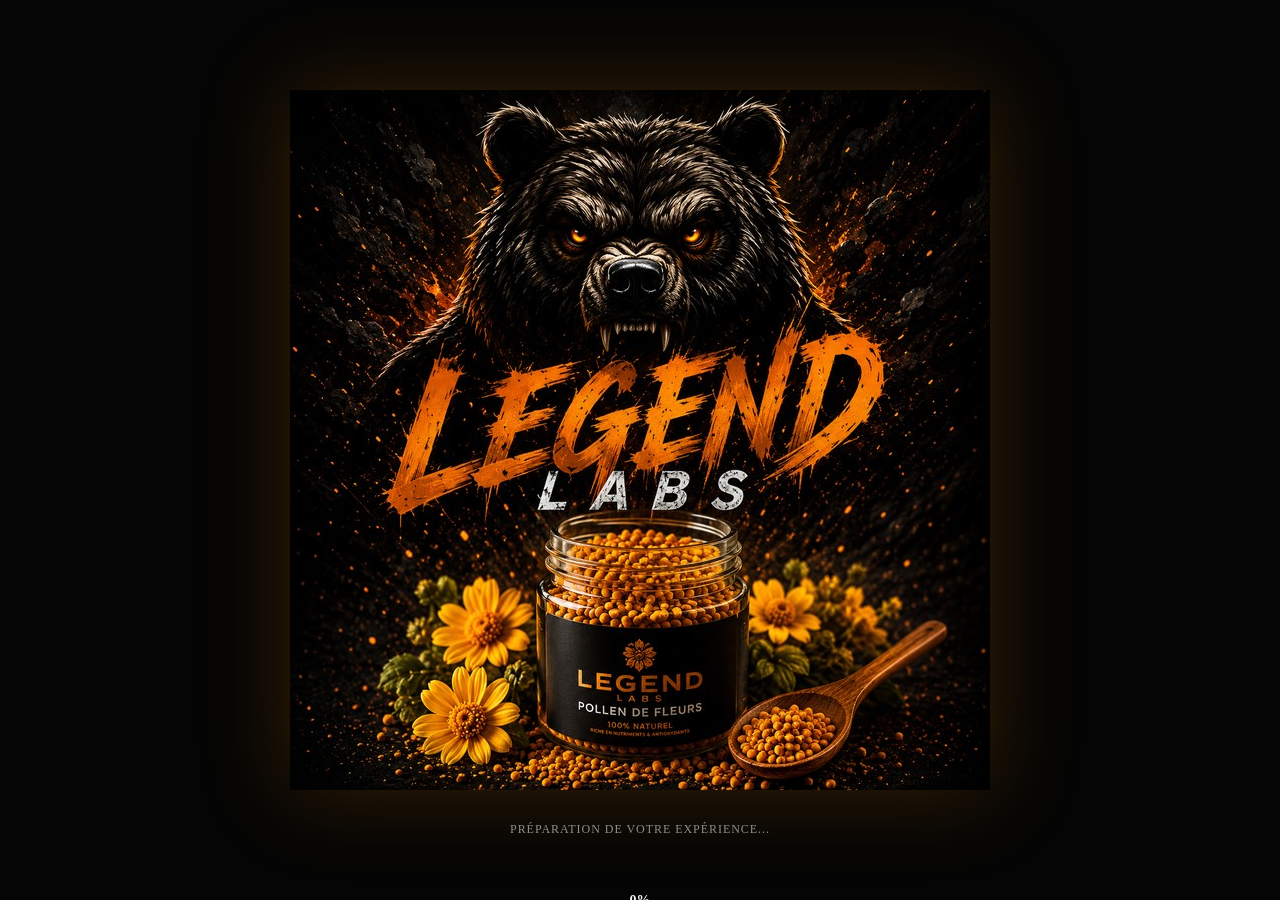
==== index.html @ 44651327 "Add files via upload" ====
<!DOCTYPE html>
<html lang="fr">
<head>
<meta charset="UTF-8">
<meta name="viewport" content="width=device-width, initial-scale=1.0, maximum-scale=1.0, user-scalable=no">
<meta http-equiv="Content-Security-Policy" content="default-src 'self'; script-src 'self' https://telegram.org; style-src 'self' 'unsafe-inline' https://fonts.googleapis.com; font-src https://fonts.gstatic.com; img-src 'self' data: blob: https:; media-src 'self' data: blob: https:; connect-src 'self' https://*.supabase.co;">
<meta name="referrer" content="no-referrer">
<title>Legend Labs</title>
<script src="https://telegram.org/js/telegram-web-app.js"></script>
<link rel="preconnect" href="https://fonts.googleapis.com">
<link href="https://fonts.googleapis.com/css2?family=Sora:wght@600;700;800&family=Inter:wght@400;500;600;700;800&family=JetBrains+Mono:wght@500;700&display=swap" rel="stylesheet">
<link rel="stylesheet" href="css/style.css?v20260723">
<link rel="stylesheet" href="css/animations.css?v20260723">
</head>
<body>

<!-- ================= SPLASH ================= -->
<!-- ================= MAINTENANCE ================= -->
<div id="maintenanceScreen" class="maintenance-screen">
  <div class="maintenance-logo" id="maintenanceAdminTrigger">
    <img src="assets/images/logo-small-v2.jpg" alt="Legend Lab's">
  </div>
  <h1 class="molten" id="maintenanceTitle">Maintenance en cours</h1>
  <p id="maintenanceMessage">On revient très vite, merci de ta patience !</p>
  <p class="maintenance-hint">🔒 Propriétaire ? Tape 5 fois sur le logo.</p>
</div>

<div id="splash">
  <div class="splash-zone-top"></div>
  <div class="splash-illustration"><img src="assets/images/logo-splash.jpg" alt="Legend Labs"></div>
  <p class="splash-caption">Préparation de votre expérience...</p>
  <div class="splash-bar"><i id="splashBarFill"></i></div>
  <p class="splash-percent" id="splashPercent">0%</p>
  <div class="splash-zone-bottom"></div>
  <div id="emberField"></div>
  <h1 class="molten" id="splashTitle" style="display:none;">LEGEND LABS</h1>
</div>

<!-- ================= ACCUEIL ================= -->
<div id="view-accueil" class="view active">
  <div class="top-identity-bar">
    <div class="header-spacer" aria-hidden="true"></div>
    <div class="header-brand" id="adminTrigger">
      <img src="assets/images/logo-header.jpg" alt="Legend Labs">
    </div>
    <h1 class="molten" id="heroTitle" style="position:absolute; width:1px; height:1px; overflow:hidden; clip:rect(0,0,0,0);">LEGEND LABS</h1>
    <button class="bell-btn" id="notifBell" aria-label="Notifications">
      🔔<span class="bell-badge hidden" id="notifBadge">0</span>
    </button>
  </div>
  <p id="welcomeMsg" class="top-welcome-msg">Bienvenue 👋</p>

  <div class="banner-row" id="bannerRow"></div>
  <div class="banner-dots" id="bannerDots"></div>

  <div id="catTiles"></div>

  <div id="homeSections"></div>

  <div class="trust-row">
    <div class="trust-item"><span class="ic">✅</span><b data-i18n="trust_quality">Qualité Premium</b><span data-i18n="trust_quality_sub">Produits sélectionnés</span></div>
    <div class="trust-item"><span class="ic">📦</span><b data-i18n="trust_shipping">Livraison Discrète</b><span data-i18n="trust_shipping_sub">Rapide et sécurisée</span></div>
    <div class="trust-item"><span class="ic">🔒</span><b data-i18n="trust_payment">Paiement Sécurisé</b><span data-i18n="trust_payment_sub">Méthodes fiables</span></div>
    <div class="trust-item"><span class="ic">🎧</span><b data-i18n="trust_support">Support Réactif</b><span data-i18n="trust_support_sub">7j/7 à votre écoute</span></div>
  </div>
</div>

<!-- ================= BOUTIQUE ================= -->
<div id="view-home" class="view">
  <div style="padding:22px 18px 4px;">
    <h2 class="molten" style="font-family:'Sora'; font-weight:700; letter-spacing:-.01em; font-size:26px; margin:0;" data-i18n="tab_home">Boutique</h2>
  </div>

  <div class="search-bar">
    <input id="searchInput" type="search" placeholder="Rechercher un produit..." data-i18n-placeholder="search_placeholder" autocomplete="off">
  </div>

  <div class="cat-bar" id="catBar"></div>
  <div class="sub-bar" id="subBar"></div>

  <div class="toolbar">
    <span class="count" id="resultCount">-- articles</span>
    <button class="filter-btn" id="openFilter">
      <svg viewBox="0 0 24 24" fill="none" stroke="currentColor" stroke-width="2.2"><path d="M4 6h16M7 12h10M10 18h4"/></svg>
      <span data-i18n="filter_btn">Filtrer</span>
    </button>
  </div>

  <div class="grid" id="grid"></div>
</div>

<!-- ================= FICHE PRODUIT ================= -->
<div class="sheet-backdrop" id="backdropProduct"></div>
<div class="sheet" id="sheetProduct" style="max-height:92vh;">
  <div class="sheet-handle"></div>
  <button class="sheet-close" data-close="product" aria-label="Fermer">✕</button>
  <div id="productDetail"></div>
</div>

<!-- ================= CONTACT ================= -->
<div id="view-infos" class="view">
  <div style="padding:20px 18px 8px;">
    <span id="infosBackLink" style="display:inline-flex; align-items:center; gap:4px; color:var(--ember-2); font-size:12px; font-weight:700; cursor:pointer; margin-bottom:10px;">← <span data-i18n="tab_settings">Profil</span></span>
    <h2 class="molten" style="font-family:'Bebas Neue'; letter-spacing:.03em; font-size:30px; margin:0 0 4px;" data-i18n="infos_title">Infos</h2>
    <p style="color:var(--muted); font-size:13px; margin:0 0 18px;" data-i18n="infos_sub">Contact, paiement, livraison et questions fréquentes.</p>

    <h4 class="info-section-h" data-i18n="contact_heading">Contact</h4>
    <a class="contact-card" id="linkSignal" href="#">
      <div class="icon" style="background:#3A76F022; color:#5A8FFF;">🔒</div>
      <div class="txt"><b>Signal</b><span>Canal principal, réponse rapide</span></div>
    </a>
    <div id="contactLinksList"></div>

    <h4 class="info-section-h" data-i18n="payment_heading">Paiement</h4>
    <div class="info-card" id="infoPayment"></div>

    <h4 class="info-section-h" data-i18n="shipping_heading">Livraison</h4>
    <div class="info-card" id="infoShipping"></div>

    <h4 class="info-section-h" data-i18n="faq_heading">Questions fréquentes</h4>
    <div class="info-card" id="infoFaq"></div>
  </div>
</div>

<!-- ================= AVIS ================= -->
<!-- ================= RÉGLAGES ================= -->
<div id="view-settings" class="view">
  <div style="padding:20px 18px 8px;">
    <h2 class="molten" style="font-family:'Bebas Neue'; letter-spacing:.03em; font-size:30px; margin:0 0 4px;" data-i18n="settings_title">Profil</h2>

    <div class="profile-header" id="profileHeader" style="display:none;">
      <div class="profile-avatar" id="profileAvatar"></div>
      <div class="profile-identity">
        <b id="profileName">—</b>
        <span id="profileUsername"></span>
        <span class="profile-meta" id="profileMeta"></span>
      </div>
    </div>
    <p class="settings-note" id="profileOutsideTelegram" data-i18n="profile_outside_telegram">Ouvre l'app depuis Telegram pour voir ton profil.</p>

    <h4 class="info-section-h" data-i18n="favorites_heading">Mes favoris</h4>
    <div id="profileFavorites"></div>

    <h4 class="info-section-h" data-i18n="language_heading">Langue</h4>
    <div class="lang-row">
      <button class="lang-btn" data-lang="fr">🇫🇷 Français</button>
      <button class="lang-btn" data-lang="en">🇬🇧 English</button>
    </div>

    <h4 class="info-section-h" data-i18n="notifications_heading">Notifications</h4>
    <div class="settings-toggle-row">
      <span data-i18n="notif_new_products">Nouveaux produits</span>
      <label class="switch"><input type="checkbox" id="toggleNotifNew"><span class="switch-slider"></span></label>
    </div>
    <div class="settings-toggle-row">
      <span data-i18n="notif_promos">Promotions</span>
      <label class="switch"><input type="checkbox" id="toggleNotifPromo"><span class="switch-slider"></span></label>
    </div>
    <p class="settings-note" data-i18n="notif_note">Préférence enregistrée sur cet appareil. L'envoi effectif des notifications sera activé prochainement.</p>

    <h4 class="info-section-h" data-i18n="sound_heading">Son</h4>
    <div class="settings-toggle-row">
      <span data-i18n="sound_app">Sons de l'app</span>
      <label class="switch"><input type="checkbox" id="toggleSound"><span class="switch-slider"></span></label>
    </div>

    <h4 class="info-section-h" data-i18n="media_heading">Médias</h4>
    <div class="settings-toggle-row">
      <span data-i18n="media_autoplay">Lecture automatique des vidéos</span>
      <label class="switch"><input type="checkbox" id="toggleAutoplay"><span class="switch-slider"></span></label>
    </div>
    <p class="settings-note" data-i18n="media_autoplay_note">Désactive pour économiser des données mobiles.</p>
  </div>
</div>

<!-- ================= CART FAB ================= -->
<button class="cart-fab hidden" id="cartFab">

  🛒 <span data-i18n="cart_label">Panier</span> <span class="badge" id="cartBadge">0</span>
</button>

<!-- ================= BOTTOM TABS ================= -->
<div class="tabbar">
  <button class="tab active" data-tab="accueil">
    <svg viewBox="0 0 24 24" fill="none" stroke="currentColor" stroke-width="2"><path d="M3 11l9-7 9 7"/><path d="M5 10v10h14V10"/></svg>
    <span data-i18n="tab_accueil">Accueil</span>
  </button>
  <button class="tab" data-tab="home">
    <svg viewBox="0 0 24 24" fill="none" stroke="currentColor" stroke-width="2"><path d="M6 8h12l1 12H5L6 8z"/><path d="M9 8a3 3 0 0 1 6 0"/></svg>
    <span data-i18n="tab_home">Boutique</span>
  </button>
  <button class="tab" data-tab="cart">
    <img src="assets/images/paw-logo.jpg" alt="Panier" class="paw-cart-icon">
    <span data-i18n="tab_cart">Panier</span>
  </button>
  <button class="tab" data-tab="infos">
    <svg viewBox="0 0 24 24" fill="none" stroke="currentColor" stroke-width="2"><circle cx="12" cy="12" r="10"/><path d="M12 16v-4M12 8h.01"/></svg>
    <span data-i18n="tab_infos">Infos</span>
  </button>
  <button class="tab" data-tab="settings">
    <svg viewBox="0 0 24 24" fill="none" stroke="currentColor" stroke-width="2"><circle cx="12" cy="8" r="4"/><path d="M4 21c0-4 3.6-7 8-7s8 3 8 7"/></svg>
    <span data-i18n="tab_settings">Profil</span>
  </button>
</div>

<!-- ================= FILTRE ================= -->
<div class="sheet-backdrop" id="backdropFilter"></div>
<div class="sheet" id="sheetFilter">
  <div class="sheet-handle"></div>
  <button class="sheet-close" data-close="filter" aria-label="Fermer">✕</button>
  <h2>Filtrer</h2>
  <div class="filter-group">
    <h4>Afficher uniquement</h4>
    <div class="opt-row">
      <div class="opt" id="fPromo">🔥 En promotion</div>
      <div class="opt" id="fNew">✨ Nouveautés</div>
      <div class="opt" id="fFavorites">🔖 Mes favoris</div>
    </div>
  </div>
  <button class="primary-btn" id="applyFilter">Voir les résultats</button>
  <button class="ghost-btn" id="resetFilter">Réinitialiser</button>
</div>

<!-- ================= NOTIFICATIONS ================= -->
<div class="sheet-backdrop" id="backdropNotif"></div>
<div class="sheet" id="sheetNotif">
  <div class="sheet-handle"></div>
  <button class="sheet-close" data-close="notif" aria-label="Fermer">✕</button>
  <h2 data-i18n="notif_center_title">Notifications</h2>
  <div id="notifList"></div>
</div>

<!-- ================= PANIER ================= -->
<div class="sheet-backdrop" id="backdropCart"></div>
<div class="sheet" id="sheetCart">
  <div class="sheet-handle"></div>
  <button class="sheet-close" data-close="cart" aria-label="Fermer">✕</button>
  <h2 data-i18n="cart_title">Mon panier</h2>
  <div id="cartLines"></div>

  <div class="filter-group promo-box">
    <h4 data-i18n="promo_title">Code promo</h4>
    <div style="display:flex; gap:8px;">
      <input id="promoInput" type="text" placeholder="Entrer un code promo" data-i18n-placeholder="promo_placeholder" autocapitalize="characters" style="flex:1; padding:11px; border-radius:10px; border:1px solid var(--line); background:var(--card-2); color:var(--text); font-family:'JetBrains Mono'; font-size:13px;">
      <button class="primary-btn" id="promoApplyBtn" style="width:auto; padding:0 18px;" data-i18n="promo_apply">Appliquer</button>
    </div>
    <p id="promoMsg" style="font-size:11.5px; margin:8px 0 0; min-height:14px;"></p>
  </div>

  <div class="cart-total" id="cartSubtotalRow" style="display:none;">
    <span class="l" data-i18n="subtotal">Sous-total</span>
    <span class="v" id="cartSubtotal" style="font-size:14px;">0 €</span>
  </div>
  <div class="cart-total" id="cartDiscountRow" style="display:none;">
    <span class="l" style="color:var(--ember-2);" data-i18n="discount">Réduction</span>
    <span class="v" id="cartDiscount" style="font-size:14px; color:var(--ember-2);">−0 €</span>
  </div>
  <div class="cart-total">
    <span class="l" data-i18n="total">Total</span>
    <span class="v" id="cartTotal">0 €</span>
  </div>
  <button class="primary-btn" id="checkoutBtn" data-i18n="checkout">Commander</button>
</div>

<!-- ================= ADMIN : CONNEXION ================= -->
<div class="sheet-backdrop" id="backdropAdminLogin"></div>
<div class="sheet" id="sheetAdminLogin">
  <div class="sheet-handle"></div>
  <button class="sheet-close" data-close="adminLogin" aria-label="Fermer">✕</button>
  <h2>🔒 Accès propriétaire</h2>
  <p id="adminLoginStatus" style="color:var(--muted); font-size:13px; line-height:1.5;">Vérification de ton identité Telegram...</p>
</div>

<!-- ================= ADMIN : PANNEAU ================= -->
<div class="sheet-backdrop" id="backdropAdmin"></div>
<div class="sheet" id="sheetAdmin" style="max-height:90vh;">
  <div class="sheet-handle"></div>
  <button class="sheet-close" data-close="admin" aria-label="Fermer">✕</button>

  <div class="admin-tabs">
    <div class="admin-sidebar-header">
      <img src="assets/images/paw-logo.jpg" alt="Legend Labs">
      <b>LEGEND LABS</b>
      <span>Panneau Admin</span>
    </div>
    <button class="admin-tab active" data-atab="dashboard">📊 Dashboard</button>
    <button class="admin-tab" data-atab="general">⚙️ Général</button>
    <button class="admin-tab" data-atab="cats">🗂️ Catégories</button>
    <button class="admin-tab" data-atab="products">📦 Produits</button>
    <button class="admin-tab" data-atab="stocks">📈 Stocks</button>
    <button class="admin-tab" data-atab="contact">✉️ Contact</button>
    <button class="admin-tab" data-atab="promos">🏷️ Promos</button>
    <button class="admin-tab" data-atab="notifs">🔔 Notifs</button>
    <button class="admin-tab" data-atab="banners">🖼️ Bannières</button>
  </div>

  <div class="admin-content">
  <h2>⚙️ Administration</h2>
  <p id="adminWho" style="color:var(--muted); font-size:12px; margin:-8px 0 14px;"></p>

  <div class="admin-section active" data-asection="dashboard">
    <div id="dashboardStats"></div>
  </div>

  <div class="admin-section" data-asection="general">
    <div class="filter-group">
      <h4>Titre de l'app</h4>
      <input id="adminTitle" type="text" maxlength="60">
    </div>
    <div class="filter-group">
      <h4>Message de bienvenue</h4>
      <textarea id="adminWelcome" rows="2" maxlength="200"></textarea>
    </div>
    <div class="filter-group">
      <h4>Lien de contact / commande (Signal)</h4>
      <input id="adminContact" type="text">
    </div>
    <div class="filter-group">
      <h4>Onglet Infos — Paiement</h4>
      <textarea id="adminPaymentInfo" rows="2" maxlength="400"></textarea>
    </div>
    <div class="filter-group">
      <h4>Onglet Infos — Livraison</h4>
      <textarea id="adminShippingInfo" rows="2" maxlength="400"></textarea>
    </div>
    <div class="filter-group">
      <h4>Onglet Infos — Questions fréquentes</h4>
      <textarea id="adminFaqInfo" rows="3" maxlength="600"></textarea>
    </div>
    <div class="filter-group">
      <h4>🧩 Fonctionnalités activées</h4>
      <div class="settings-toggle-row"><span>Notifications</span><label class="switch"><input type="checkbox" id="featureNotif"><span class="switch-slider"></span></label></div>
      <div class="settings-toggle-row"><span>Favoris</span><label class="switch"><input type="checkbox" id="featureFavoris"><span class="switch-slider"></span></label></div>
      <div class="settings-toggle-row"><span>Codes promo</span><label class="switch"><input type="checkbox" id="featurePromo"><span class="switch-slider"></span></label></div>
    </div>
    <div class="filter-group" style="background:var(--card-2); border:1px solid var(--blood); border-radius:14px; padding:14px;">
      <div class="settings-toggle-row" style="background:none; border:none; padding:0; margin-bottom:12px;">
        <span style="font-weight:700;">🚧 Mode maintenance</span>
        <label class="switch"><input type="checkbox" id="adminMaintenanceToggle"><span class="switch-slider"></span></label>
      </div>
      <p style="color:var(--muted); font-size:11px; margin:0 0 10px;">Bloque l'accès à la boutique pour les visiteurs (toi seul gardes l'accès admin via le logo).</p>
      <input id="adminMaintenanceTitle" type="text" maxlength="60" placeholder="Titre affiché" style="margin-bottom:8px;">
      <textarea id="adminMaintenanceMessage" rows="2" maxlength="200" placeholder="Message affiché"></textarea>
    </div>
    <button class="primary-btn" id="saveGeneral">Enregistrer</button>
  </div>

  <div class="admin-section" data-asection="cats">
    <div class="filter-group">
      <h4>Catégories existantes</h4>
      <div id="adminCatList"></div>
      <div class="admin-add-box">
        <input id="ncName" type="text" maxlength="40" placeholder="Nom de la catégorie">
        <label style="font-size:11px; color:var(--muted);">Image de l'icône (PNG, WEBP, JPG, SVG — optionnel, sinon 🏷️ par défaut)</label>
        <input id="ncIconFile" type="file" accept="image/*,.svg">
        <button class="primary-btn" id="addCatBtn">+ Ajouter la catégorie</button>
        <p id="ncStatus" style="color:var(--ember-2); font-size:11px; min-height:14px; margin:0;"></p>
      </div>
    </div>
  </div>

  <div class="admin-section" data-asection="products">
    <div class="filter-group">
      <h4>Produits (<span id="adminProductCount">0</span>)</h4>
      <div id="adminProductList"></div>
    </div>
    <div class="filter-group admin-add-box">
      <h4>Ajouter un produit</h4>
      <input id="npName" type="text" maxlength="60" placeholder="Nom">
      <select id="npCat"></select>
      <select id="npSub"></select>
      <textarea id="npDesc" rows="2" maxlength="300" placeholder="Description"></textarea>
      <input id="npHighlights" type="text" maxlength="120" placeholder="Badges (séparés par virgules, ex: 100% Naturel, Sans additifs)">
      <div style="display:flex; gap:8px;">
        <input id="npPrice" type="number" min="0" step="0.01" placeholder="Prix €">
        <input id="npStock" type="number" min="0" step="1" placeholder="Quantité">
        <select id="npUnit">
          <option value="pièce">pièce(s)</option>
          <option value="g">grammes (g)</option>
          <option value="kg">kilos (kg)</option>
        </select>
      </div>
      <p style="color:var(--muted); font-size:11px;">Une première variante "Standard" sera créée avec ce prix/stock. Tu pourras ajouter d'autres variantes, lots, promos et médias à l'étape suivante.</p>
      <button class="primary-btn" id="addProductBtn">+ Ajouter le produit</button>
    </div>
  </div>

  <div class="admin-section" data-asection="contact">
    <div class="filter-group">
      <h4>Liens de contact existants</h4>
      <div id="adminContactLinksList"></div>
      <div class="admin-add-box">
        <input id="nlLabel" type="text" maxlength="40" placeholder="Nom (ex: Instagram, Potato)">
        <input id="nlUrl" type="text" placeholder="Lien complet (https://...)">
        <input id="nlIcon" type="text" maxlength="4" placeholder="Emoji (optionnel, ex: 📸)">
        <button class="primary-btn" id="addContactLinkBtn">+ Ajouter le lien</button>
      </div>
    </div>
  </div>

  <div class="admin-section" data-asection="promos">
    <div class="filter-group">
      <h4>Codes promo existants</h4>
      <div id="adminPromoList"></div>
      <div class="admin-add-box">
        <input id="pcCode" type="text" maxlength="30" placeholder="Code (ex: MIEL10)" style="text-transform:uppercase;">
        <div style="display:flex; gap:8px;">
          <select id="pcType">
            <option value="percent">% de réduction</option>
            <option value="fixed">Montant fixe (€)</option>
          </select>
          <input id="pcValue" type="number" min="0" step="0.01" placeholder="Valeur">
        </div>
        <div style="display:flex; gap:8px;">
          <input id="pcMaxUses" type="number" min="1" step="1" placeholder="Utilisations max (vide = illimité)">
          <input id="pcMinOrder" type="number" min="0" step="0.01" placeholder="Panier min € (optionnel)">
        </div>
        <label style="font-size:11px; color:var(--muted);">Date d'expiration (optionnel)</label>
        <input id="pcExpires" type="date">
        <button class="primary-btn" id="addPromoBtn">+ Créer le code</button>
      </div>
    </div>
  </div>

  <div class="admin-section" data-asection="notifs">
    <div class="filter-group">
      <h4>Notifications publiées</h4>
      <div id="adminNotifList"></div>
      <div class="admin-add-box">
        <input id="nfTitle" type="text" maxlength="80" placeholder="Titre">
        <textarea id="nfMessage" rows="2" maxlength="300" placeholder="Message"></textarea>
        <select id="nfType">
          <option value="info">ℹ️ Info</option>
          <option value="new_product">✨ Nouveau produit</option>
          <option value="promo">🔥 Promotion</option>
        </select>
        <button class="primary-btn" id="addNotifBtn">+ Publier</button>
      </div>
    </div>
  </div>

  <div class="admin-section" data-asection="banners">
    <div class="filter-group">
      <h4>Bannières accueil</h4>
      <div id="adminBannerList"></div>
      <div class="admin-add-box">
        <label style="font-size:11px; color:var(--muted);">Au clic, ouvrir un produit de la boutique (optionnel)</label>
        <select id="bnProduct">
          <option value="">— Aucun (utiliser le lien ci-dessous) —</option>
        </select>
        <input id="bnLink" type="text" placeholder="OU lien externe (optionnel, https://...)">
        <input id="bnFile" type="file" accept="image/*">
        <p style="color:var(--muted); font-size:11px; margin:0;">Choisis d'abord le produit OU le lien, puis le fichier — l'upload démarre automatiquement.</p>
        <p id="bnStatus" style="color:var(--ember-2); font-size:11px; min-height:14px;"></p>
      </div>
    </div>
  </div>

  <div class="admin-section" data-asection="stocks">
    <div class="filter-group">
      <h4>Vue d'ensemble des stocks</h4>
      <div id="adminStocksList"></div>
    </div>
  </div>

  <button class="ghost-btn" id="lockAdmin">Verrouiller l'accès</button>
  </div>
</div>

<!-- ================= GALERIE PLEIN ÉCRAN ================= -->
<div id="lightbox" class="lightbox">
  <button id="lightboxClose" class="lightbox-close" aria-label="Fermer">✕</button>
  <div id="lightboxTrack" class="lightbox-track"></div>
</div>

<script type="module" src="js/app.js?v20260723"></script>
</body>
</html>
---- css/style.css ----
:root{
  --bg:#050505;
  --card:#121216;
  --card-2:#1a1a20;
  --line:rgba(255,150,40,.14);
  --ember:#FF8A00;
  --ember-2:#FFC24D;
  --blood:#FF5A4D;
  --text:#F5F1EA;
  --muted:#8f8d8a;
  --radius:22px;
  --glass:rgba(16,16,20,.68);
}
*{box-sizing:border-box; -webkit-tap-highlight-color:transparent;}
html,body{margin:0;padding:0;background:var(--bg);color:var(--text);font-family:'Inter',sans-serif;overscroll-behavior-y:none;}
body{
  max-width:480px;margin:0 auto;min-height:100vh;position:relative;padding-bottom:84px;
  padding-top:max(env(safe-area-inset-top,0px), 46px);
  background:
    radial-gradient(ellipse 520px 360px at 18% -6%, rgba(255,138,0,.07), transparent 60%),
    var(--bg);
}
::-webkit-scrollbar{display:none;}
*{scrollbar-width:none;}

.molten{
  background:linear-gradient(135deg, var(--ember-2) 0%, var(--ember) 100%);
  -webkit-background-clip:text; background-clip:text; color:transparent;
  filter:drop-shadow(0 1px 0 rgba(0,0,0,.4));
}

/* ---------- SPLASH ---------- */
#splash{
  position:fixed; inset:0; z-index:999; background:#050505;
  display:flex; flex-direction:column; align-items:center;
  overflow:hidden; transition:opacity .6s ease, visibility .6s ease;
}
#splash.hide{opacity:0; visibility:hidden; pointer-events:none;}
#emberField{ position:absolute; inset:0; z-index:2; pointer-events:none; }

/* Zone 1 — ~10% de hauteur, vide */
#splash .splash-zone-top{ flex:0 0 10vh; }

/* Zone 2 — illustration centrée, 45-50% de hauteur, jamais recadrée/zoomée/plein écran */
#splash .splash-illustration{
  flex:0 0 47vh; width:100%; display:flex; align-items:center; justify-content:center;
  opacity:0; animation:splashIllusIn 1s cubic-bezier(.2,.9,.25,1) .15s forwards;
}
#splash .splash-illustration img{
  max-height:100%; max-width:78%; width:auto; height:auto; display:block;
  filter:drop-shadow(0 0 44px rgba(255,138,0,.2));
}

/* Zone 3 — légende */
#splash .splash-caption{
  margin-top:32px; font-family:'Inter'; font-weight:500; font-size:12px; letter-spacing:.08em;
  color:var(--muted); text-transform:uppercase; text-align:center;
  opacity:0; animation:riseIn .7s ease .5s forwards;
}

/* Zone 4 — barre de progression */
#splash .splash-bar{
  margin-top:24px; width:78%; max-width:340px; height:9px;
  background:rgba(255,255,255,.08); border-radius:100px; overflow:hidden;
  box-shadow:0 0 16px rgba(255,138,0,.16);
  opacity:0; animation:riseIn .5s ease .7s forwards;
}
#splash .splash-bar i{
  display:block; height:100%; width:0%; background:linear-gradient(90deg,var(--ember),var(--ember-2));
  box-shadow:0 0 12px rgba(255,138,0,.5); transition:width .1s linear;
}

/* Zone 5 — pourcentage */
#splash .splash-percent{
  margin-top:20px; font-family:'Sora'; font-weight:700; font-size:14px; color:var(--text);
  text-align:center; opacity:0; animation:riseIn .5s ease .85s forwards;
}

/* Zone 6 — reste de l'espace, vide */
#splash .splash-zone-bottom{ flex:1 1 auto; }

#splash h1{ display:none; }
.ember-particle{
  position:absolute; bottom:-10px; z-index:1; border-radius:50%; background:var(--ember-2);
  box-shadow:0 0 6px 1px var(--ember); opacity:0; animation:emberRise linear infinite;
}

/* ---------- HERO ---------- */
.hero{ position:relative; height:236px; overflow:hidden; background:#0a0a0a; }
.bg-logo{ position:absolute; inset:0; z-index:0; background-size:cover; background-position:center 18%; opacity:.85; }
.hero-scrim{
  position:absolute; inset:0; z-index:1;
  background:linear-gradient(180deg, rgba(5,5,5,.5) 0%, rgba(5,5,5,.82) 55%, rgba(5,5,5,1) 100%),
    radial-gradient(70% 70% at 50% 28%, rgba(5,5,5,0) 0%, rgba(5,5,5,.85) 100%);
}
.hero .tex{position:absolute; inset:0; z-index:1; opacity:.35; background-image:repeating-linear-gradient(115deg, rgba(255,255,255,.015) 0 2px, transparent 2px 26px);}
.hero-top{position:relative; z-index:2; display:flex; justify-content:space-between; align-items:flex-start; padding:26px 18px 0;}
.brand-mark{ width:52px;height:52px;border-radius:16px; overflow:hidden; box-shadow:0 0 0 1px rgba(255,138,0,.4), 0 8px 22px rgba(255,138,0,.22); cursor:pointer; transition:box-shadow .2s ease, transform .2s ease; }
.brand-mark:active{ transform:scale(.94); }

/* ---------- EN-TÊTE COMPACT (logo / titre / cloche) ---------- */
.top-identity-bar{ display:flex; align-items:center; justify-content:space-between; gap:10px; padding:16px 20px 6px; min-height:68px; box-sizing:border-box; }
.top-identity-bar .brand-mark{ width:38px; height:38px; border-radius:12px; flex:0 0 auto; }
.top-identity-bar h1{ flex:1; text-align:center; font-family:'Sora'; font-weight:700; font-size:17px; letter-spacing:-.01em; margin:0; white-space:nowrap; overflow:hidden; text-overflow:ellipsis; }
.top-welcome-msg{ text-align:center; color:var(--muted); font-size:12.5px; margin:6px 18px 2px; }
.brand-mark img{width:100%; height:100%; object-fit:cover; display:block;}

/* ---------- LOGO HEADER (sert de titre, devient le déclencheur admin) ---------- */
.header-spacer{ width:36px; height:36px; flex:0 0 auto; }
.header-brand{ flex:1; display:flex; align-items:center; justify-content:center; cursor:pointer; transition:transform .15s ease, filter .15s ease; padding:4px 0; }
.header-brand:active{ transform:scale(.96); }
.header-brand img{ width:auto; height:auto; max-width:150px; max-height:48px; object-fit:contain; filter:drop-shadow(0 0 16px rgba(255,138,0,.4)); }
.hero-chip{ font-family:'Inter'; font-size:11px; font-weight:700; background:rgba(255,138,0,.12); border:1px solid var(--line); color:var(--ember-2); padding:6px 10px; border-radius:999px; }
.hero-bottom{position:relative; z-index:2; padding:0 18px 18px; margin-top:56px;}
.hero-bottom h1{ font-family:'Sora'; font-weight:800; font-size:34px; line-height:1.05; margin:0 0 8px; letter-spacing:-.02em; }
.hero-bottom p{ margin:0; color:var(--muted); font-size:13.5px; max-width:290px; line-height:1.45; }

/* ---------- RECHERCHE ---------- */
.search-bar{ padding:12px 16px 0; }
.search-bar input{
  width:100%; padding:13px 16px; border-radius:var(--radius); border:1px solid var(--line);
  background:var(--card); color:var(--text); font-family:'Inter'; font-size:13.5px;
}
.search-bar input::placeholder{ color:var(--muted); }

/* ---------- CATEGORIES ---------- */
.cat-bar{display:flex; gap:8px; padding:14px 16px 4px; overflow-x:auto;}
.cat-pill{ flex:0 0 auto; font-weight:700; font-size:13.5px; padding:9px 16px; border-radius:999px; border:1px solid var(--line); background:var(--card); color:var(--muted); cursor:pointer; white-space:nowrap; transition:all .15s ease; }
.cat-pill.active{background:linear-gradient(135deg,var(--ember),var(--ember-2)); color:#0a0a0a; border-color:transparent; box-shadow:0 0 18px rgba(255,138,0,.28);}
.sub-bar{display:flex; gap:8px; padding:8px 16px 6px; overflow-x:auto;}
.sub-chip{ flex:0 0 auto; font-family:'Inter'; font-weight:600; font-size:11.5px; padding:6px 12px; border-radius:8px; border:1px dashed var(--line); background:transparent; color:var(--muted); cursor:pointer; white-space:nowrap; }
.sub-chip.active{border-color:var(--ember-2); color:var(--ember-2);}

/* ---------- TUILES CATÉGORIES (accueil) ---------- */
.cat-tiles-section{ padding:28px 20px 6px; }
.cat-tiles-head{ display:flex; justify-content:space-between; align-items:baseline; margin-bottom:12px; }
.cat-tiles-head h3{ font-family:'Sora'; font-weight:700; letter-spacing:-.01em; font-size:16px; margin:0; text-transform:none; color:var(--text); }
.cat-tiles-head span{ font-size:12px; color:var(--ember-2); font-weight:700; cursor:pointer; }
.cat-tiles-row{ display:grid; grid-template-columns:repeat(4,1fr); gap:14px; }
.cat-tile{ display:flex; flex-direction:column; align-items:center; gap:8px; cursor:pointer; }
.cat-tile-icon{ width:100%; aspect-ratio:1; border-radius:20px; background:transparent; border:1.5px solid rgba(255,138,0,.35); display:flex; align-items:center; justify-content:center; font-size:22px; overflow:hidden; transition:transform .15s cubic-bezier(.16,1,.3,1), border-color .15s ease, box-shadow .15s ease; }
.cat-tile-icon img{ width:100%; height:100%; object-fit:cover; display:block; }
.cat-tile:active .cat-tile-icon{ transform:scale(.93); border-color:var(--ember); box-shadow:0 0 16px rgba(255,138,0,.25); }
.cat-tile span{ font-size:10.5px; font-weight:700; color:var(--muted); text-align:center; }

/* ---------- TOOLBAR ---------- */
.toolbar{display:flex; align-items:center; justify-content:space-between; padding:14px 16px 6px;}
.toolbar .count{font-size:12px; color:var(--muted); font-family:'Inter';}
.filter-btn{ display:flex; align-items:center; gap:6px; background:var(--card); border:1px solid var(--line); color:var(--text); font-weight:700; font-size:13px; padding:9px 14px; border-radius:12px; cursor:pointer; }
.filter-btn svg{width:14px;height:14px;}
.filter-btn.on{border-color:var(--ember); color:var(--ember-2);}

/* ---------- GRID / CARTES PRODUIT ---------- */
.grid{display:grid; grid-template-columns:1fr 1fr; gap:14px; padding:8px 20px 10px;}
.pcard{ background:var(--card); border:1px solid rgba(255,255,255,.06); border-radius:var(--radius); overflow:hidden; position:relative; cursor:pointer; box-shadow:0 8px 24px rgba(0,0,0,.35); transition:transform .2s cubic-bezier(.16,1,.3,1), border-color .2s ease, box-shadow .2s ease; }
.pcard:active{ transform:scale(.98); }
.pcard .swatch{ height:130px; position:relative; display:flex; align-items:center; justify-content:center; font-family:'Sora'; font-weight:700; font-size:14px; color:rgba(255,255,255,.85); text-align:center; padding:10px; background:linear-gradient(100deg, var(--card-2) 30%, #24211c 50%, var(--card-2) 70%); background-size:200% 100%; animation:shimmerLoad 1.8s ease-in-out infinite; overflow:hidden; }
.pcard .swatch img, .pcard .swatch video{ position:relative; z-index:1; }
.pcard .swatch img, .pcard .swatch video{width:100%; height:100%; object-fit:cover;}
.tag{ position:absolute; top:10px; left:10px; font-family:'Sora'; font-size:10px; font-weight:700; letter-spacing:.02em; padding:5px 10px; border-radius:999px; z-index:2; }
.tag.new{background:linear-gradient(135deg,var(--ember),var(--ember-2)); color:#0a0a0a;}
.tag.promo{background:var(--blood); color:#fff;}
.tag-image{ position:absolute; top:10px; left:10px; z-index:2; max-width:64px; max-height:26px; object-fit:contain; filter:drop-shadow(0 3px 8px rgba(0,0,0,.5)); }
.pcard .info{padding:12px 12px 13px;}
.pcard .pname{font-family:'Sora'; font-weight:600; font-size:13.5px; margin:0 0 4px; line-height:1.25; color:var(--text);}
.pcard .psub{font-size:11px; color:var(--muted); font-family:'Inter'; margin:0 0 8px;}
.price-row{display:flex; align-items:baseline; gap:6px;}
.price{font-family:'JetBrains Mono'; font-weight:700; font-size:14.5px; color:var(--ember-2);}
.price.old{color:var(--muted); text-decoration:line-through; font-size:11.5px; font-weight:500;}
.add-btn{ position:absolute; bottom:10px; right:10px; width:32px; height:32px; border-radius:999px; background:linear-gradient(135deg,var(--ember),var(--ember-2)); color:#0a0a0a; border:none; font-size:17px; font-weight:800; cursor:pointer; display:flex; align-items:center; justify-content:center; box-shadow:0 4px 14px rgba(255,138,0,.4); transition:transform .15s cubic-bezier(.16,1,.3,1); }
.add-btn:active{ transform:scale(.85); }
.empty{text-align:center; padding:30px 10px; color:var(--muted); font-size:13px;}

/* ---------- FICHE PRODUIT ---------- */
.pd-gallery{ display:flex; gap:8px; overflow-x:auto; margin-bottom:14px; scroll-snap-type:x mandatory; }
.pd-gallery-item{ position:relative; width:88%; flex:0 0 auto; aspect-ratio:1; border-radius:var(--radius); overflow:hidden; scroll-snap-align:center; background:var(--card-2); cursor:pointer; }
.pd-gallery-item img, .pd-gallery-item video{ width:100%; height:100%; object-fit:cover; }
.pd-play{ position:absolute; inset:0; display:flex; align-items:center; justify-content:center; font-size:28px; color:#fff; background:rgba(0,0,0,.25); text-shadow:0 2px 6px rgba(0,0,0,.6); }

.lightbox{ position:fixed; inset:0; z-index:300; background:rgba(5,5,5,.97); display:none; align-items:center; }
.lightbox.show{ display:flex; }
.lightbox-close{ position:absolute; top:18px; right:18px; z-index:2; width:36px; height:36px; border-radius:10px; background:rgba(255,255,255,.1); border:1px solid rgba(255,255,255,.2); color:#fff; font-size:15px; cursor:pointer; }
.lightbox-track{ display:flex; width:100%; height:100%; overflow-x:auto; scroll-snap-type:x mandatory; }
.lightbox-item{ flex:0 0 100%; scroll-snap-align:center; display:flex; align-items:center; justify-content:center; overflow:hidden; padding:20px; }
.lightbox-item img{ max-width:100%; max-height:100%; object-fit:contain; transition:transform .25s ease; touch-action:pan-x pinch-zoom; cursor:zoom-in; }
.lightbox-item img.zoomed{ transform:scale(2.1); cursor:zoom-out; }
.lightbox-item video{ max-width:100%; max-height:100%; }
.pd-name{font-family:'Sora'; font-weight:700; letter-spacing:-.01em; font-size:23px; margin:0 0 6px;}
.pd-desc{color:var(--muted); font-size:13.5px; line-height:1.5; margin:0 0 16px;}
.variant-row{ display:flex; align-items:center; justify-content:space-between; gap:10px; padding:13px 14px; border:1px solid var(--line); border-radius:16px; margin-bottom:8px; cursor:pointer; transition:all .15s ease; }
.variant-row.selected{border-color:transparent; background:linear-gradient(135deg, rgba(255,138,0,.16), rgba(255,194,77,.08)); box-shadow:0 0 0 1px rgba(255,138,0,.4);}
.variant-row .vname{font-weight:700; font-size:13.5px;}
.variant-row .vstock{font-size:11px; color:var(--muted); font-family:'Inter';}
.variant-row .vprice{font-family:'JetBrains Mono'; font-weight:700; color:var(--ember-2);}
.lot-row{ display:flex; justify-content:space-between; font-family:'Inter'; font-size:11.5px; color:var(--muted); padding:4px 12px; }

/* ---------- CART FAB ---------- */
.cart-fab{ position:fixed; right:16px; bottom:96px; z-index:40; background:linear-gradient(135deg,var(--ember),var(--ember-2)); color:#0a0a0a; border:none; border-radius:999px; padding:13px 18px; font-weight:800; font-size:14px; display:flex; align-items:center; gap:8px; box-shadow:0 10px 26px rgba(255,138,0,.4); cursor:pointer; transition:transform .15s cubic-bezier(.16,1,.3,1); max-width:calc(100% - 32px); }
.cart-fab.hidden{transform:translateY(140%);}
.cart-fab .badge{ background:rgba(0,0,0,.25); color:#0a0a0a; font-family:'JetBrains Mono'; font-size:11px; padding:2px 7px; border-radius:999px; }

/* ---------- BOTTOM NAV ---------- */
.tabbar{ position:fixed; left:0; right:0; bottom:0; z-index:50; max-width:480px; margin:0 auto; background:rgba(9,9,10,.86); backdrop-filter:blur(20px) saturate(140%); -webkit-backdrop-filter:blur(20px) saturate(140%); border-top:1px solid var(--line); display:flex; align-items:center; min-height:90px; box-sizing:border-box; padding:10px 6px calc(10px + env(safe-area-inset-bottom)); }
.tab{ flex:1; display:flex; flex-direction:column; align-items:center; gap:3px; padding:6px 0; background:none; border:none; color:var(--muted); font-size:10.5px; font-weight:600; cursor:pointer; position:relative; }
.tab svg{width:20px; height:20px; position:relative; z-index:2; transition:transform .2s cubic-bezier(.16,1,.3,1);}
.tab.active{color:var(--ember-2);}
.tab.active:not([data-tab="cart"])::before{
  content:''; position:absolute; top:-2px; left:50%; width:34px; height:34px; transform:translateX(-50%);
  background:radial-gradient(circle, rgba(255,138,0,.26) 0%, rgba(255,138,0,0) 72%);
  border-radius:50%; z-index:1;
}
.tab.active:not([data-tab="cart"]) svg{ transform:scale(1.08); filter:drop-shadow(0 0 6px rgba(255,138,0,.5)); }
.tab[data-tab="cart"]{ position:relative; }
.tab[data-tab="cart"] .paw-cart-icon{
  width:44px; height:44px; padding:11px; box-sizing:content-box; object-fit:cover;
  background:linear-gradient(135deg,var(--ember),var(--ember-2)); border-radius:999px;
  transform:translateY(-24px);
  box-shadow:0 8px 22px rgba(255,138,0,.5), 0 0 0 4px var(--bg), 0 0 0 5px rgba(255,138,0,.38), 0 0 20px rgba(255,138,0,.4);
  transition:transform .2s cubic-bezier(.16,1,.3,1);
}
.tab[data-tab="cart"]:active .paw-cart-icon{ transform:translateY(-24px) scale(.92); }
.tab[data-tab="cart"] span{ transform:translateY(-16px); }

/* ---------- BADGES DE CONFIANCE (accueil) ---------- */
.trust-row{
  display:grid; grid-template-columns:repeat(4,1fr); gap:4px;
  margin:20px; padding:20px 6px;
  background:linear-gradient(160deg, rgba(255,138,0,.06), rgba(255,255,255,.012) 60%), var(--glass);
  backdrop-filter:blur(14px); -webkit-backdrop-filter:blur(14px);
  border:1px solid rgba(255,138,0,.22); border-radius:20px;
  box-shadow:0 8px 22px rgba(0,0,0,.35), inset 0 1px 0 rgba(255,255,255,.04);
}
.trust-item{ display:flex; flex-direction:column; align-items:center; justify-content:flex-start; gap:8px; text-align:center; padding:0 4px; }
.trust-item .ic{ font-size:19px; color:var(--ember-2); filter:drop-shadow(0 0 8px rgba(255,138,0,.4)); }
.trust-item b{ font-family:'Sora'; font-size:10.5px; font-weight:700; line-height:1.25; letter-spacing:-.005em; }
.trust-item span{ font-size:8.5px; color:var(--muted); line-height:1.25; }

/* ---------- BADGES PRODUIT (fiche détail) ---------- */
.pd-highlights{ display:flex; gap:8px; overflow-x:auto; padding:2px 0 16px; }
.pd-highlight{ flex:0 0 auto; display:flex; flex-direction:column; align-items:center; gap:6px; width:76px; padding:13px 6px; background:var(--card); border:1px solid var(--line); border-radius:16px; text-align:center; }
.pd-highlight span{ font-size:9.5px; font-weight:700; color:var(--muted); line-height:1.25; }

/* ---------- FAVORIS EN LISTE (profil) ---------- */
.profile-fav-list{ display:flex; flex-direction:column; gap:8px; margin-bottom:20px; }
.profile-fav-row{ display:flex; align-items:center; gap:12px; background:var(--card); border:1px solid var(--line); border-radius:16px; padding:10px 12px; cursor:pointer; }
.profile-fav-row .sw{ width:46px; height:46px; border-radius:13px; background:var(--card-2); flex:0 0 auto; overflow:hidden; }
.profile-fav-row .sw img{ width:100%; height:100%; object-fit:cover; }
.profile-fav-row .meta{ flex:1; min-width:0; }
.profile-fav-row .meta b{ display:block; font-size:12.5px; white-space:nowrap; overflow:hidden; text-overflow:ellipsis; }
.profile-fav-row .meta span{ font-family:'JetBrains Mono'; font-size:11px; color:var(--ember-2); }
.profile-fav-row .heart{ font-size:16px; flex:0 0 auto; }

/* ---------- SHEETS ---------- */
.sheet-backdrop{ position:fixed; inset:0; background:rgba(0,0,0,.65); z-index:60; opacity:0; pointer-events:none; transition:.2s ease; }
.sheet-backdrop.show{opacity:1; pointer-events:auto;}
.sheet{ position:fixed; left:0; right:0; bottom:0; max-width:480px; margin:0 auto; z-index:61; background:var(--glass); backdrop-filter:blur(24px) saturate(150%); -webkit-backdrop-filter:blur(24px) saturate(150%); border-radius:26px 26px 0 0; border:1px solid rgba(255,255,255,.06); border-bottom:none; padding:16px 18px calc(20px + env(safe-area-inset-bottom)); transform:translateY(100%); transition:transform .3s cubic-bezier(.16,1,.3,1); max-height:78vh; overflow-y:auto; box-shadow:0 -20px 60px rgba(0,0,0,.5); }
.sheet.show{transform:translateY(0);}
.sheet-handle{width:36px; height:4px; background:var(--line); border-radius:99px; margin:0 auto 14px;}
.sheet-close{ position:absolute; top:14px; right:14px; width:30px; height:30px; border-radius:10px; background:var(--card-2); border:1px solid var(--line); color:var(--muted); font-size:13px; cursor:pointer; display:flex; align-items:center; justify-content:center; }
.sheet h2{font-family:'Sora'; font-weight:700; letter-spacing:-.01em; font-size:22px; margin:0 0 14px;}
.filter-group{margin-bottom:18px;}
.filter-group h4{font-size:11px; text-transform:uppercase; letter-spacing:.06em; color:var(--muted); margin:0 0 10px;}
.opt-row{display:flex; gap:8px; flex-wrap:wrap;}
.opt{ padding:9px 14px; border-radius:12px; border:1px solid var(--line); background:var(--card-2); color:var(--text); font-size:13px; font-weight:600; cursor:pointer; }
.opt.active{border-color:transparent; background:linear-gradient(135deg, rgba(255,138,0,.22), rgba(255,194,77,.12)); color:var(--ember-2); box-shadow:0 0 0 1px rgba(255,138,0,.4);}
.primary-btn{ width:100%; padding:15px; border-radius:16px; border:none; background:linear-gradient(135deg,var(--ember),var(--ember-2)); color:#0a0a0a; font-family:'Sora'; font-weight:700; font-size:14.5px; cursor:pointer; box-shadow:0 8px 22px rgba(255,138,0,.32), inset 0 1px 0 rgba(255,255,255,.2); }
.is-busy{ opacity:.7; cursor:wait !important; position:relative; padding-right:34px !important; }
.is-busy::after{
  content:''; position:absolute; right:12px; top:50%; width:14px; height:14px; margin-top:-7px;
  border:2px solid rgba(0,0,0,.25); border-top-color:#0a0a0a; border-radius:50%;
  animation:spin .6s linear infinite;
}
.ghost-btn{ width:100%; padding:13px; border-radius:16px; border:1px solid var(--line); background:none; color:var(--muted); font-weight:700; font-size:13px; margin-top:8px; cursor:pointer; }
.cart-line{display:flex; gap:12px; align-items:center; padding:11px 0; border-bottom:1px solid var(--line);}
.cart-line .sw{width:52px; height:52px; border-radius:13px; flex:0 0 auto; background:var(--card-2); display:flex; align-items:center; justify-content:center; overflow:hidden;}
.cart-line .sw img{width:100%;height:100%;object-fit:cover;}
.cart-line .meta{flex:1; min-width:0;}
.cart-line .meta .n{font-family:'Sora'; font-weight:600; font-size:13px; margin:0 0 2px;}
.cart-line .meta .p{font-family:'JetBrains Mono'; font-size:12px; color:var(--ember-2);}
.qty{display:flex; align-items:center; gap:8px;}
.qty button{width:26px; height:26px; border-radius:9px; border:1px solid var(--line); background:var(--card-2); color:var(--text); font-weight:700; cursor:pointer;}
.qty span{font-family:'JetBrains Mono'; font-size:13px; min-width:14px; text-align:center;}
.cart-total{display:flex; justify-content:space-between; align-items:baseline; padding:16px 0 4px;}
.cart-total .l{font-size:13px; color:var(--muted); font-weight:600;}
.cart-total .v{font-family:'JetBrains Mono'; font-size:20px; font-weight:700; color:var(--ember-2);}

.contact-card{ display:flex; align-items:center; gap:12px; padding:14px; border:1px solid var(--line); border-radius:16px; margin-bottom:10px; background:var(--card-2); text-decoration:none; color:var(--text); transition:border-color .15s ease; }
.contact-card:active{ border-color:var(--ember); }
.contact-card .icon{ width:40px; height:40px; border-radius:13px; display:flex; align-items:center; justify-content:center; font-size:18px; flex:0 0 auto; }
.contact-card .txt b{display:block; font-family:'Sora'; font-weight:600; font-size:13.5px;}
.contact-card .txt span{font-size:11.5px; color:var(--muted);}

/* ---------- ADMIN ---------- */
.admin-tabs{ display:flex; gap:4px; background:var(--card-2); border:1px solid var(--line); border-radius:14px; padding:4px; margin-bottom:18px; flex-wrap:wrap; }
.admin-tab{ flex:1 1 30%; padding:9px 0; border:none; border-radius:10px; background:none; color:var(--muted); font-weight:700; font-size:12.5px; cursor:pointer; transition:background .15s ease, color .15s ease; }
.admin-tab.active{background:linear-gradient(135deg,var(--ember),var(--ember-2)); color:#0a0a0a;}
.admin-sidebar-header{ display:none; }

/* ---------- ADMIN : PANNEAU PREMIUM RESPONSIVE (sidebar sur grand écran) ---------- */
@media (min-width: 760px){
  #sheetAdmin{
    max-width:1080px; left:0; right:0; margin:32px auto; border-radius:26px;
    display:grid; grid-template-columns:250px 1fr; align-items:start; padding:0; overflow:hidden;
    box-shadow:0 30px 90px rgba(0,0,0,.65), 0 0 0 1px var(--line);
  }
  #sheetAdmin.show{ transform:none; }
  #sheetAdmin .sheet-handle{ display:none; }
  #sheetAdmin .sheet-close{ top:20px; right:20px; }
  #sheetAdmin .admin-tabs{
    grid-column:1; align-self:stretch; flex-direction:column; align-items:stretch; flex-wrap:nowrap;
    background:linear-gradient(180deg, var(--card) 0%, var(--bg) 100%); border:none; border-right:1px solid var(--line);
    border-radius:0; padding:24px 14px; margin:0; height:100%; overflow-y:auto; gap:4px;
  }
  #sheetAdmin .admin-sidebar-header{ display:flex; flex-direction:column; align-items:center; text-align:center; padding:10px 8px 22px; margin-bottom:10px; border-bottom:1px solid var(--line); }
  #sheetAdmin .admin-sidebar-header img{ width:52px; height:52px; border-radius:16px; margin-bottom:10px; box-shadow:0 0 22px rgba(255,138,0,.4), 0 0 0 1px rgba(255,138,0,.3); }
  #sheetAdmin .admin-sidebar-header b{ font-family:'Sora'; font-weight:700; letter-spacing:-.01em; font-size:15px; }
  #sheetAdmin .admin-sidebar-header span{ font-size:10px; color:var(--muted); text-transform:uppercase; letter-spacing:.08em; margin-top:2px; }
  #sheetAdmin .admin-tab{ flex:none; text-align:left; padding:11px 14px; border-radius:12px; font-size:13px; }
  #sheetAdmin .admin-tab:hover{ background:rgba(255,138,0,.08); color:var(--text); }
  #sheetAdmin .admin-tab.active{ background:linear-gradient(135deg,var(--ember),var(--ember-2)); color:#0a0a0a; box-shadow:0 4px 16px rgba(255,138,0,.32); }
  #sheetAdmin .admin-content{ grid-column:2; padding:28px 32px; max-height:90vh; overflow-y:auto; }
}

/* ---------- LIKES ---------- */
.like-mini{ font-size:11px; font-family:'Inter'; color:var(--muted); cursor:pointer; padding:4px 6px; border-radius:8px; }
.fav-mini{ position:absolute; top:10px; right:10px; z-index:3; width:30px; height:30px; border-radius:10px; background:rgba(5,5,5,.5); backdrop-filter:blur(6px); border:1px solid rgba(255,255,255,.1); font-size:13px; cursor:pointer; display:flex; align-items:center; justify-content:center; transition:transform .15s cubic-bezier(.16,1,.3,1); }
.fav-mini:active{ transform:scale(.88); }
.fav-mini.active{ border-color:var(--ember); color:var(--ember-2); }
.like-mini:active{ transform:scale(.9); }
.like-btn{ background:var(--card-2); border:1px solid var(--line); border-radius:999px; padding:8px 14px; color:var(--text); font-size:13px; font-weight:700; cursor:pointer; white-space:nowrap; transition:transform .15s ease; }

/* ---------- FICHE PRODUIT — boutons verre, quantité ---------- */
.pd-media-wrap{ position:relative; }
.pd-media-wrap .pd-gallery{ margin-bottom:0; }
.pd-media-wrap .pd-gallery-item{ width:96%; border-radius:24px; }
.pd-float-actions{ position:absolute; top:12px; right:24px; z-index:3; display:flex; flex-direction:column; gap:8px; }
.pd-glass-btn{
  width:38px; height:38px; border-radius:999px; border:1px solid rgba(255,255,255,.14);
  background:rgba(5,5,5,.45); backdrop-filter:blur(12px); -webkit-backdrop-filter:blur(12px);
  font-size:16px; color:#fff; cursor:pointer; display:flex; align-items:center; justify-content:center;
  transition:transform .15s cubic-bezier(.16,1,.3,1); box-shadow:0 4px 16px rgba(0,0,0,.3);
}
.pd-glass-btn:active{ transform:scale(.88); }
.pd-glass-btn.active{ border-color:var(--ember); color:var(--ember-2); }
.pd-like-count{ position:absolute; bottom:10px; left:24px; z-index:3; font-family:'JetBrains Mono'; font-size:11px; color:#fff; background:rgba(5,5,5,.5); backdrop-filter:blur(8px); padding:5px 10px; border-radius:999px; }

.pd-buy-row{ display:flex; gap:10px; align-items:stretch; }
.pd-qty-stepper{ display:flex; align-items:center; gap:2px; background:var(--card-2); border:1px solid var(--line); border-radius:16px; padding:4px; flex:0 0 auto; }
.pd-qty-stepper button{ width:34px; height:34px; border-radius:12px; border:none; background:var(--card); color:var(--text); font-size:16px; font-weight:700; cursor:pointer; transition:color .15s ease; }
.pd-qty-stepper button:hover{ color:var(--ember-2); }
.pd-qty-stepper button:disabled{ opacity:.3; }
.pd-qty-stepper span{ width:28px; text-align:center; font-family:'JetBrains Mono'; font-weight:700; font-size:13.5px; }
.pd-buy-row .primary-btn{ flex:1; width:auto; }
.like-btn:active{ transform:scale(.92); }
.like-btn.liked{ border-color:var(--ember); color:var(--ember-2); }

/* ---------- AVIS ---------- */
.review-summary-box{ display:flex; align-items:center; gap:16px; padding:18px; background:var(--card); border:1px solid var(--line); border-radius:18px; margin:12px 0 18px; }
.review-avg{ font-family:'Sora'; font-weight:800; font-size:38px; color:var(--ember-2); line-height:1; }
.review-stars-big{ color:var(--ember-2); font-size:16px; letter-spacing:2px; }
.review-count{ color:var(--muted); font-size:12px; margin-top:4px; }
.review-card{ background:var(--card); border:1px solid rgba(255,255,255,.06); border-radius:18px; padding:14px; margin-bottom:10px; box-shadow:0 6px 18px rgba(0,0,0,.3); }
.review-head{ display:flex; justify-content:space-between; align-items:center; margin-bottom:6px; }
.review-stars{ color:var(--ember-2); font-size:13px; letter-spacing:1px; }
.review-comment{ color:var(--muted); font-size:13px; line-height:1.5; margin:0; }

/* ---------- INFOS ---------- */
.info-section-h{ font-size:11px; text-transform:uppercase; letter-spacing:.06em; color:var(--muted); margin:22px 0 10px; }
.info-card{ background:var(--card); border:1px solid var(--line); border-radius:16px; padding:15px; color:var(--muted); font-size:13.5px; line-height:1.55; white-space:pre-wrap; }

/* ---------- RÉGLAGES ---------- */
.lang-row{ display:flex; gap:10px; }
.lang-btn{ flex:1; padding:12px; border-radius:14px; border:1px solid var(--line); background:var(--card); color:var(--muted); font-weight:700; font-size:13.5px; cursor:pointer; }
.lang-btn.active{ border-color:transparent; color:#0a0a0a; background:linear-gradient(135deg,var(--ember),var(--ember-2)); }
.settings-toggle-row{ display:flex; justify-content:space-between; align-items:center; padding:13px 14px; background:var(--card); border:1px solid var(--line); border-radius:14px; margin-bottom:8px; font-size:13.5px; }
.settings-note{ color:var(--muted); font-size:11.5px; margin:6px 0 0; line-height:1.5; }
.switch{ position:relative; display:inline-block; width:42px; height:24px; flex:0 0 auto; }
.switch input{ opacity:0; width:0; height:0; }
.switch-slider{ position:absolute; inset:0; background:var(--card-2); border:1px solid var(--line); border-radius:999px; cursor:pointer; transition:.2s; }
.switch-slider::before{ content:''; position:absolute; width:16px; height:16px; left:3px; top:2px; background:var(--muted); border-radius:50%; transition:.2s; }
.switch input:checked + .switch-slider{ background:linear-gradient(135deg,var(--ember),var(--ember-2)); border-color:transparent; }
.switch input:checked + .switch-slider::before{ transform:translateX(18px); background:#0a0a0a; }

/* ---------- PROFIL ---------- */
.profile-header{ display:flex; align-items:center; gap:14px; padding:16px; background:var(--card); border:1px solid var(--line); border-radius:18px; margin:12px 0 20px; }
.profile-avatar{ width:56px; height:56px; border-radius:18px; background:linear-gradient(135deg,var(--ember),var(--ember-2)); flex:0 0 auto; display:flex; align-items:center; justify-content:center; font-family:'Sora'; font-weight:700; font-size:20px; color:#0a0a0a; overflow:hidden; }
.profile-avatar img{ width:100%; height:100%; object-fit:cover; }
.profile-identity{ display:flex; flex-direction:column; gap:2px; min-width:0; }
.profile-identity b{ font-family:'Sora'; font-weight:600; font-size:15px; }
.profile-identity span{ font-size:12px; color:var(--muted); }
.profile-identity .profile-meta{ font-family:'JetBrains Mono'; font-size:10.5px; margin-top:2px; }
.admin-section{display:none;}
.admin-section.active{display:block;}
.admin-add-box{ display:flex; flex-direction:column; gap:8px; background:var(--card-2); padding:13px; border-radius:14px; border:1px solid var(--line); }
#sheetAdmin input, #sheetAdmin select, #sheetAdmin textarea{
  width:100%; padding:11px; border-radius:12px; border:1px solid var(--line); background:var(--bg); color:var(--text); font-size:13px; font-family:'Inter';
}
.admin-item{ border:1px solid var(--line); border-radius:14px; padding:11px; margin-bottom:8px; background:var(--card-2); display:flex; justify-content:space-between; align-items:center; gap:8px; }
.admin-item .name{font-family:'Sora'; font-weight:600; font-size:13px;}
.admin-item .del{ background:var(--blood); color:#fff; border:none; border-radius:10px; padding:7px 10px; font-size:11px; font-weight:700; cursor:pointer; }
.reorder-btn{ background:var(--bg); border:1px solid var(--line); color:var(--muted); border-radius:8px; width:24px; height:24px; font-size:10px; cursor:pointer; }
.reorder-btn:disabled{ opacity:.25; cursor:default; }
.hidden-badge{ font-family:'JetBrains Mono'; font-size:9.5px; font-weight:700; color:var(--muted); background:var(--bg); border:1px solid var(--line); border-radius:6px; padding:2px 6px; margin-left:6px; vertical-align:middle; }
.is-hidden-product .admin-item{ opacity:.55; }
.admin-product-card{ margin-bottom:10px; }
.admin-product-toggle{ cursor:pointer; margin-bottom:0; }
.admin-product-expand{ border:1px solid var(--line); border-top:none; border-radius:0 0 14px 14px; padding:0 12px 14px; background:rgba(255,138,0,.025); }

.media-thumb-row{ display:flex; gap:8px; flex-wrap:wrap; margin-bottom:10px; }
.media-thumb{ position:relative; width:64px; height:64px; border-radius:12px; overflow:hidden; border:1px solid var(--line); background:var(--card-2); }
.media-thumb img, .media-thumb video{width:100%; height:100%; object-fit:cover;}
.media-thumb button{ position:absolute; top:2px; right:2px; width:18px; height:18px; border-radius:6px; background:rgba(0,0,0,.7); color:#fff; border:none; font-size:10px; cursor:pointer; }

.variant-edit-row{ border:1px solid var(--line); border-radius:14px; padding:10px; margin-bottom:8px; background:var(--card-2); }
.variant-edit-head{ display:flex; justify-content:space-between; align-items:center; font-size:13px; margin-bottom:6px; }
.variant-edit-head .del{ background:var(--blood); color:#fff; border:none; border-radius:8px; width:24px; height:24px; font-size:11px; cursor:pointer; }
.lot-edit-row{ display:flex; justify-content:space-between; align-items:center; font-family:'Inter'; font-size:11px; color:var(--muted); padding:4px 0; }
.lot-edit-row button{ background:none; border:1px solid var(--line); color:var(--muted); border-radius:7px; width:20px; height:20px; font-size:10px; cursor:pointer; }
.lot-add-row{ display:flex; gap:6px; margin-top:6px; }
.lot-add-row input{ flex:1; padding:8px; border-radius:9px; border:1px solid var(--line); background:var(--bg); color:var(--text); font-size:12px; }
.lot-add-row button{ background:var(--ember); color:#0a0a0a; border:none; border-radius:9px; padding:0 10px; font-size:11px; font-weight:700; cursor:pointer; }

/* ---------- POLISH "PREMIUM" : profondeur, retour tactile, finitions ---------- */
.pcard{ box-shadow:0 8px 24px rgba(0,0,0,.35), inset 0 1px 0 rgba(255,255,255,.03); transition:transform .2s cubic-bezier(.16,1,.3,1), box-shadow .2s ease; }
.pcard:active{ transform:scale(.97); }
.primary-btn, .cat-pill, .add-btn, .cart-fab, .filter-btn{ transition:transform .15s cubic-bezier(.16,1,.3,1), box-shadow .15s ease, opacity .15s ease; }
.primary-btn:active, .add-btn:active, .cart-fab:active{ transform:scale(.97); }
.cat-pill:active{ transform:scale(.95); }
.primary-btn{ position:relative; overflow:hidden; }
.primary-btn::before{
  content:''; position:absolute; inset:0; background:linear-gradient(120deg, transparent 30%, rgba(255,255,255,.22) 48%, transparent 66%);
  background-size:220% 100%; background-position:120% 0; transition:background-position .5s ease;
}
.primary-btn:active::before{ background-position:-20% 0; }
.sheet{ box-shadow:0 -16px 50px rgba(0,0,0,.5); }
.admin-item, .variant-edit-row, .admin-product-expand, .cart-line{ transition:background .15s ease; }
.molten{ background-size:100% 220%; animation:shimmerMolten 6s ease-in-out infinite; }
input:focus, select:focus, textarea:focus{ outline:none; border-color:var(--ember) !important; box-shadow:0 0 0 3px rgba(255,138,0,.15); }
.hero-chip, .tag{ box-shadow:0 4px 12px rgba(0,0,0,.25); }

/* ---------- NOTIFICATIONS ---------- */
.bell-btn{ position:relative; background:rgba(255,138,0,.1); border:1px solid var(--line); color:var(--ember-2); width:36px; height:36px; border-radius:12px; font-size:15px; cursor:pointer; box-shadow:0 0 14px rgba(255,138,0,.14); transition:transform .15s cubic-bezier(.16,1,.3,1), box-shadow .15s ease; }
.bell-btn:active{ transform:scale(.92); box-shadow:0 0 18px rgba(255,138,0,.28); }
.bell-badge{ position:absolute; top:-4px; right:-4px; background:var(--blood); color:#fff; font-family:'JetBrains Mono'; font-size:9.5px; font-weight:700; min-width:16px; height:16px; border-radius:999px; display:flex; align-items:center; justify-content:center; padding:0 3px; }
.bell-badge.hidden{ display:none; }
.notif-card{ display:flex; gap:10px; padding:13px; background:var(--card); border:1px solid var(--line); border-radius:16px; margin-bottom:10px; }
.notif-card .icon{ font-size:18px; flex:0 0 auto; }
.notif-card b{ display:block; font-family:'Sora'; font-weight:600; font-size:13.5px; margin-bottom:2px; }
.notif-card p{ margin:0; color:var(--muted); font-size:12.5px; line-height:1.4; }
.notif-card .date{ font-family:'JetBrains Mono'; font-size:10px; color:var(--muted); margin-top:4px; display:block; }

/* ---------- TABLEAU DE BORD ADMIN ---------- */
.dash-status{ font-family:'Inter'; font-weight:600; font-size:11.5px; color:var(--ember-2); background:rgba(255,138,0,.08); border:1px solid var(--line); border-radius:12px; padding:9px 12px; margin-bottom:16px; }
.dash-grid{ display:grid; grid-template-columns:1fr 1fr; gap:10px; margin-bottom:6px; }
.dash-stat{ background:var(--card); border:1px solid rgba(255,255,255,.06); border-radius:18px; padding:15px; display:flex; flex-direction:column; gap:4px; box-shadow:0 6px 18px rgba(0,0,0,.3); }
.dash-stat b{ font-family:'Sora'; font-weight:800; font-size:24px; color:var(--ember-2); }
.dash-stat span{ font-size:11px; color:var(--muted); }
.dash-row{ display:flex; justify-content:space-between; align-items:center; padding:10px 13px; background:var(--card); border:1px solid var(--line); border-radius:12px; margin-bottom:6px; font-size:12.5px; }
.dash-count{ font-family:'JetBrains Mono'; font-size:11px; color:var(--muted); flex:0 0 auto; margin-left:10px; }

/* ---------- STOCKS (vue d'ensemble admin) ---------- */
.stock-row{ background:var(--card); border:1px solid var(--line); border-radius:16px; padding:13px 14px; margin-bottom:8px; }
.stock-row-head{ display:flex; justify-content:space-between; align-items:baseline; margin-bottom:8px; }
.stock-row-head b{ font-family:'Sora'; font-weight:600; font-size:13px; }
.stock-row-head span{ font-family:'JetBrains Mono'; font-size:11px; color:var(--muted); }
.stock-bar-track{ height:7px; border-radius:999px; background:var(--card-2); overflow:hidden; }
.stock-bar-fill{ height:100%; border-radius:999px; background:linear-gradient(90deg,var(--ember),var(--ember-2)); transition:width .5s ease; animation:stockBarIn .6s ease; }
.stock-bar-fill.low{ background:linear-gradient(90deg,var(--blood),#ff8a7c); }
.stock-status{ font-size:9.5px; font-weight:700; padding:2px 8px; border-radius:999px; }
.stock-status.ok{ background:rgba(255,138,0,.14); color:var(--ember-2); }
.stock-status.low{ background:rgba(255,90,77,.16); color:#ff9d92; }
.stock-status.out{ background:rgba(255,255,255,.08); color:var(--muted); }

/* ---------- BANNIÈRES ACCUEIL ---------- */
.banner-row{ display:flex; gap:14px; overflow-x:auto; padding:14px 12px 4px; scroll-snap-type:x mandatory; }
.banner-row:empty{ display:none; }
.banner-row .banner-item{
  position:relative; width:100%; flex:0 0 100%; scroll-snap-align:start;
  aspect-ratio:1.6/1; max-height:clamp(190px, 56vw, 230px);
  border-radius:16px; overflow:hidden;
  box-shadow:0 14px 34px rgba(0,0,0,.45), inset 0 1px 0 rgba(255,255,255,.05);
}
.banner-row img{ width:100%; height:100%; object-fit:cover; object-position:center; display:block; cursor:pointer; transition:transform .2s cubic-bezier(.16,1,.3,1); }
.banner-row img:active{ transform:scale(.97); }
.admin-banner-thumb{ width:100%; aspect-ratio:16/7; object-fit:cover; border-radius:12px; margin-bottom:6px; }
.banner-dots{ display:flex; justify-content:center; align-items:center; gap:6px; padding:10px 0 2px; }
.banner-dots:empty{ display:none; }
.banner-dot{ width:6px; height:6px; border-radius:999px; background:rgba(245,241,234,.28); transition:width .3s cubic-bezier(.16,1,.3,1), background .3s ease; cursor:pointer; }
.banner-dot.is-active{ width:20px; background:linear-gradient(90deg,var(--ember),var(--ember-2)); box-shadow:0 0 8px rgba(255,138,0,.5); }

/* ---------- SECTIONS D'ACCUEIL PREMIUM ---------- */
.home-section{ padding:6px 0 4px; }
.home-section-title{ font-family:'Sora'; font-weight:700; letter-spacing:-.01em; font-size:17px; margin:0 0 10px; padding:0 20px; }
.home-row{ display:flex; gap:10px; overflow-x:auto; padding:0 16px 6px; scroll-snap-type:x mandatory; }
.home-grid-3{ display:grid; grid-auto-flow:column; grid-auto-columns:calc((100% - 24px) / 3); gap:12px; padding:0 20px; overflow-x:auto; scroll-snap-type:x mandatory; }
.home-card{ flex:0 0 auto; width:130px; background:var(--card); border:1px solid rgba(255,255,255,.06); border-radius:18px; overflow:hidden; scroll-snap-align:start; cursor:pointer; box-shadow:0 6px 18px rgba(0,0,0,.3); transition:transform .2s cubic-bezier(.16,1,.3,1); }
.home-grid-3 .home-card{ width:100%; }
.home-card:active{ transform:scale(.96); }
.home-card-sw{ position:relative; height:92px; background:var(--card-2); }
.home-card-sw img, .home-card-sw video{ width:100%; height:100%; object-fit:cover; }
.home-card-name{ font-family:'Sora'; font-weight:600; font-size:11.5px; margin:9px 9px 1px; white-space:nowrap; overflow:hidden; text-overflow:ellipsis; }
.home-card-sub{ font-size:9.5px; color:var(--muted); margin:0 9px 5px; white-space:nowrap; overflow:hidden; text-overflow:ellipsis; min-height:12px; }
.home-card-bottom{ display:flex; align-items:center; justify-content:space-between; gap:6px; margin:0 9px 10px; }
.home-card-price{ font-family:'JetBrains Mono'; font-size:11px; color:var(--ember-2); margin:0; }
.home-add-btn{
  width:24px; height:24px; flex:0 0 auto; border-radius:999px; border:none;
  background:linear-gradient(135deg,var(--ember),var(--ember-2)); color:#0a0a0a;
  font-size:14px; font-weight:800; cursor:pointer; display:flex; align-items:center; justify-content:center;
  box-shadow:0 4px 12px rgba(255,138,0,.4); transition:transform .15s cubic-bezier(.16,1,.3,1);
}
.home-add-btn:active{ transform:scale(.85); }
.home-review-card{ flex:0 0 auto; width:190px; background:var(--card); border:1px solid var(--line); border-radius:16px; padding:14px; scroll-snap-align:start; }
.home-review-card p{ font-size:12px; color:var(--muted); line-height:1.4; margin:6px 0 8px; display:-webkit-box; -webkit-line-clamp:3; -webkit-box-orient:vertical; overflow:hidden; }
.home-review-card b{ font-family:'Sora'; font-weight:600; font-size:11.5px; }

/* Entrée en fondu échelonnée pour la grille produits */
.pcard{ animation:cardFadeIn .4s cubic-bezier(.16,1,.3,1) backwards; }
.pcard:nth-child(1){ animation-delay:.02s; } .pcard:nth-child(2){ animation-delay:.05s; }
.pcard:nth-child(3){ animation-delay:.08s; } .pcard:nth-child(4){ animation-delay:.11s; }
.pcard:nth-child(5){ animation-delay:.14s; } .pcard:nth-child(6){ animation-delay:.17s; }
.pcard:nth-child(n+7){ animation-delay:.2s; }
.promo-box{ background:var(--card-2); border:1px solid var(--line); border-radius:16px; padding:14px; }

.view{display:none; opacity:0;}
.view.active{display:block; animation:viewFade .3s cubic-bezier(.16,1,.3,1) forwards;}

/* ---------- MODE MAINTENANCE ---------- */
.maintenance-screen{
  position:fixed; inset:0; z-index:1000; background:#050505;
  display:none; flex-direction:column; align-items:center; justify-content:center; padding:40px 24px; text-align:center;
}
.maintenance-screen.show{ display:flex; }
.maintenance-logo{ width:110px; height:110px; border-radius:24px; overflow:hidden; box-shadow:0 0 50px rgba(255,138,0,.35), 0 0 0 1px rgba(255,138,0,.3); margin-bottom:22px; cursor:pointer; }
.maintenance-logo img{ width:100%; height:100%; object-fit:cover; }
.maintenance-screen h1{ font-family:'Sora'; font-weight:700; letter-spacing:-.01em; font-size:24px; margin:0 0 10px; }
.maintenance-screen p{ color:var(--muted); font-size:13.5px; max-width:280px; line-height:1.5; margin:0; }
.maintenance-hint{ margin-top:28px !important; font-size:11px !important; opacity:.6; }
---- css/animations.css ----
@keyframes pulse{ 0%,100%{opacity:.55;} 50%{opacity:1;} }
@keyframes flash{ 0%,92%,100%{opacity:0;} 94%{opacity:.9;} 96%{opacity:.2;} 98%{opacity:.8;} }
@keyframes logoIn{
  0%{opacity:0; transform:scale(.6) rotate(-4deg);}
  60%{opacity:1; transform:scale(1.06) rotate(1deg);}
  100%{opacity:1; transform:scale(1) rotate(0);}
}
@keyframes riseIn{ from{opacity:0; transform:translateY(10px);} to{opacity:1; transform:translateY(0);} }
@keyframes load{ from{width:0%;} to{width:100%;} }
@keyframes emberRise{
  0%{opacity:0; transform:translateY(0) translateX(0);}
  10%{opacity:var(--peak-opacity, 1);}
  100%{opacity:0; transform:translateY(-340px) translateX(var(--drift,20px));}
}
@keyframes scrollMarquee{ from{transform:translateX(0);} to{transform:translateX(-50%);} }
@keyframes viewFade{ from{opacity:0; transform:translateY(6px);} to{opacity:1; transform:translateY(0);} }
@keyframes spin{ to{transform:rotate(360deg);} }
@keyframes shimmerMolten{ 0%,100%{background-position:0% 0%;} 50%{background-position:0% 100%;} }
@keyframes cardFadeIn{ from{opacity:0; transform:translateY(10px) scale(.97);} to{opacity:1; transform:translateY(0) scale(1);} }
@keyframes shimmerLoad{ 0%{background-position:200% 0;} 100%{background-position:-200% 0;} }
@keyframes stockBarIn{ from{width:0%;} }
@keyframes splashIllusIn{
  from{ opacity:0; transform:scale(.94); }
  to{ opacity:1; transform:scale(1); }
}
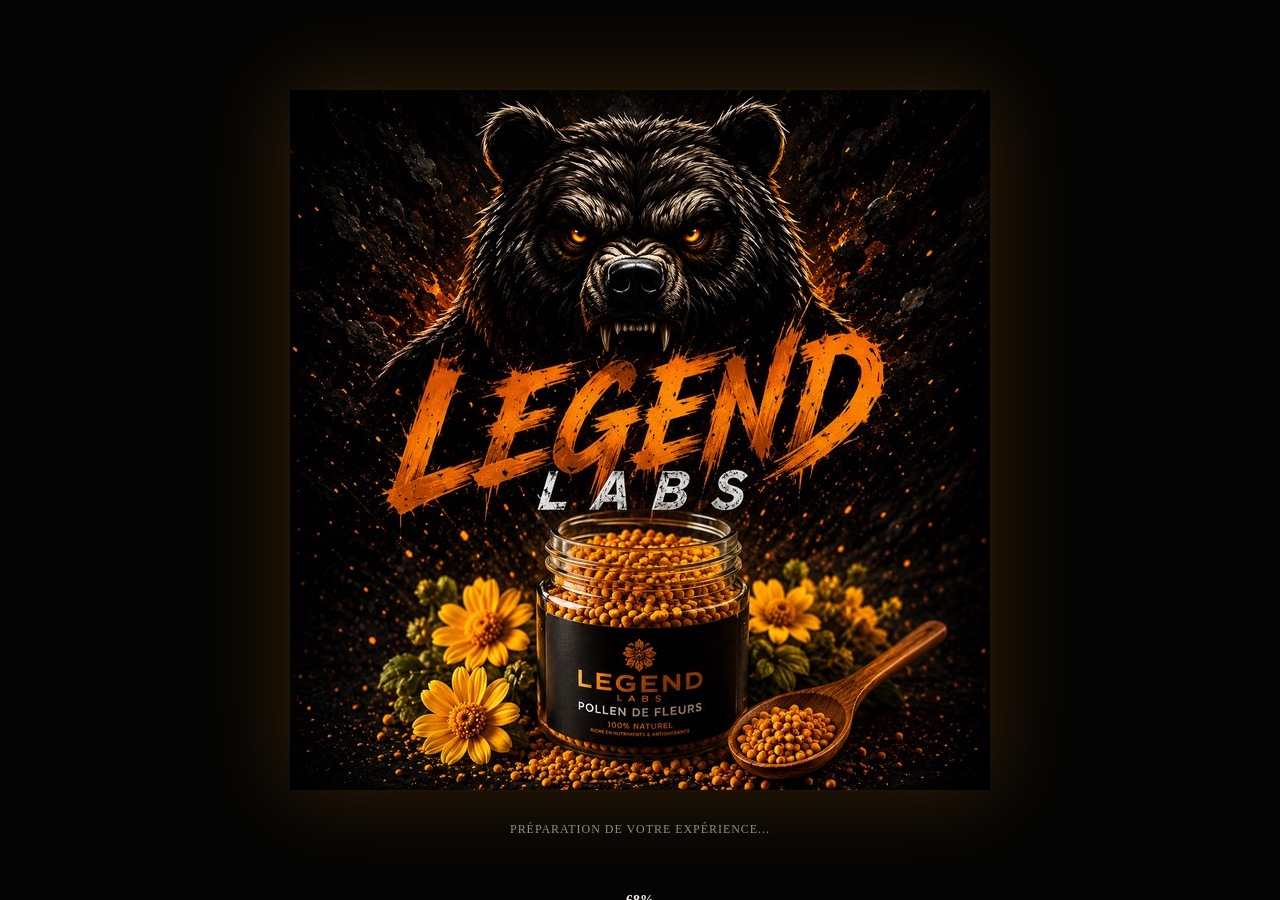
==== commit c80ca74e: "Add files via upload" ====
--- a/index.html
+++ b/index.html
@@ -41,7 +41,7 @@
   <div class="top-identity-bar">
     <div class="header-spacer" aria-hidden="true"></div>
     <div class="header-brand" id="adminTrigger">
-      <img src="assets/images/logo-header.jpg" alt="Legend Labs">
+      <img src="assets/images/logo-header.jpg?v=2" alt="Legend Labs">
     </div>
     <h1 class="molten" id="heroTitle" style="position:absolute; width:1px; height:1px; overflow:hidden; clip:rect(0,0,0,0);">LEGEND LABS</h1>
     <button class="bell-btn" id="notifBell" aria-label="Notifications">
--- a/css/style.css
+++ b/css/style.css
@@ -99,7 +99,7 @@
 .brand-mark:active{ transform:scale(.94); }
 
 /* ---------- EN-TÊTE COMPACT (logo / titre / cloche) ---------- */
-.top-identity-bar{ display:flex; align-items:center; justify-content:space-between; gap:10px; padding:16px 20px 6px; min-height:68px; box-sizing:border-box; }
+.top-identity-bar{ display:flex; align-items:center; justify-content:space-between; gap:10px; padding:20px 20px 8px; min-height:92px; box-sizing:border-box; }
 .top-identity-bar .brand-mark{ width:38px; height:38px; border-radius:12px; flex:0 0 auto; }
 .top-identity-bar h1{ flex:1; text-align:center; font-family:'Sora'; font-weight:700; font-size:17px; letter-spacing:-.01em; margin:0; white-space:nowrap; overflow:hidden; text-overflow:ellipsis; }
 .top-welcome-msg{ text-align:center; color:var(--muted); font-size:12.5px; margin:6px 18px 2px; }
@@ -109,7 +109,7 @@
 .header-spacer{ width:36px; height:36px; flex:0 0 auto; }
 .header-brand{ flex:1; display:flex; align-items:center; justify-content:center; cursor:pointer; transition:transform .15s ease, filter .15s ease; padding:4px 0; }
 .header-brand:active{ transform:scale(.96); }
-.header-brand img{ width:auto; height:auto; max-width:150px; max-height:48px; object-fit:contain; filter:drop-shadow(0 0 16px rgba(255,138,0,.4)); }
+.header-brand img{ width:auto; height:auto; max-width:220px; max-height:72px; object-fit:contain; filter:drop-shadow(0 0 18px rgba(255,138,0,.4)); }
 .hero-chip{ font-family:'Inter'; font-size:11px; font-weight:700; background:rgba(255,138,0,.12); border:1px solid var(--line); color:var(--ember-2); padding:6px 10px; border-radius:999px; }
 .hero-bottom{position:relative; z-index:2; padding:0 18px 18px; margin-top:56px;}
 .hero-bottom h1{ font-family:'Sora'; font-weight:800; font-size:34px; line-height:1.05; margin:0 0 8px; letter-spacing:-.02em; }
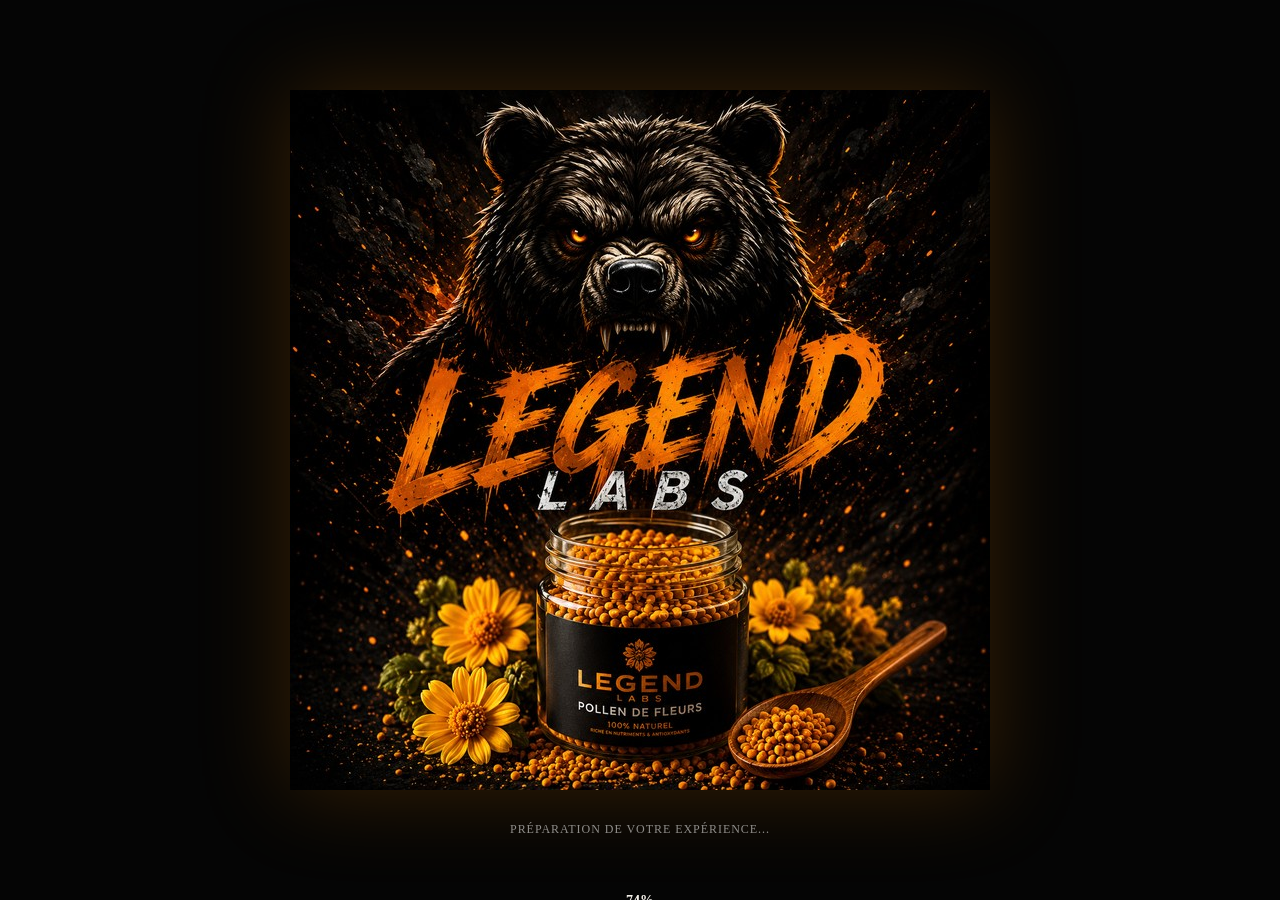
==== commit 92272c4d: "Add files via upload" ====
--- a/index.html
+++ b/index.html
@@ -41,7 +41,7 @@
   <div class="top-identity-bar">
     <div class="header-spacer" aria-hidden="true"></div>
     <div class="header-brand" id="adminTrigger">
-      <img src="assets/images/logo-header.jpg?v=2" alt="Legend Labs">
+      <img src="assets/images/logo-header.png" alt="Legend Labs">
     </div>
     <h1 class="molten" id="heroTitle" style="position:absolute; width:1px; height:1px; overflow:hidden; clip:rect(0,0,0,0);">LEGEND LABS</h1>
     <button class="bell-btn" id="notifBell" aria-label="Notifications">
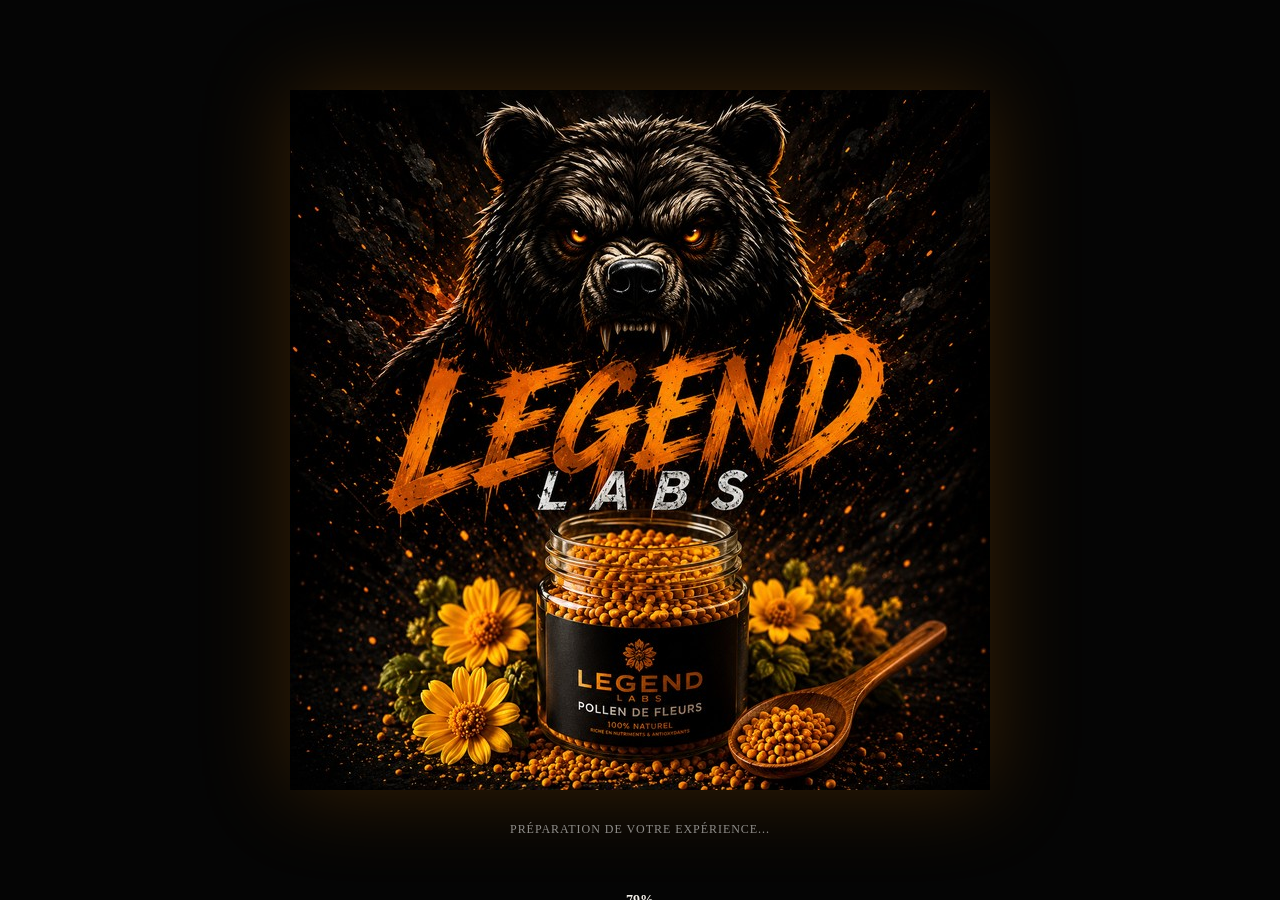
==== commit 583c9f1e: "Add files via upload" ====
--- a/index.html
+++ b/index.html
@@ -9,8 +9,8 @@
 <script src="https://telegram.org/js/telegram-web-app.js"></script>
 <link rel="preconnect" href="https://fonts.googleapis.com">
 <link href="https://fonts.googleapis.com/css2?family=Sora:wght@600;700;800&family=Inter:wght@400;500;600;700;800&family=JetBrains+Mono:wght@500;700&display=swap" rel="stylesheet">
-<link rel="stylesheet" href="css/style.css?v20260723">
-<link rel="stylesheet" href="css/animations.css?v20260723">
+<link rel="stylesheet" href="css/style.css?v20260724b">
+<link rel="stylesheet" href="css/animations.css?v20260724b">
 </head>
 <body>
 
@@ -473,6 +473,6 @@
   <div id="lightboxTrack" class="lightbox-track"></div>
 </div>
 
-<script type="module" src="js/app.js?v20260723"></script>
+<script type="module" src="js/app.js?v20260724b"></script>
 </body>
 </html>
--- a/css/style.css
+++ b/css/style.css
@@ -99,7 +99,7 @@
 .brand-mark:active{ transform:scale(.94); }
 
 /* ---------- EN-TÊTE COMPACT (logo / titre / cloche) ---------- */
-.top-identity-bar{ display:flex; align-items:center; justify-content:space-between; gap:10px; padding:20px 20px 8px; min-height:92px; box-sizing:border-box; }
+.top-identity-bar{ display:flex; align-items:center; justify-content:space-between; gap:10px; padding:18px 20px 8px; min-height:88px; box-sizing:border-box; }
 .top-identity-bar .brand-mark{ width:38px; height:38px; border-radius:12px; flex:0 0 auto; }
 .top-identity-bar h1{ flex:1; text-align:center; font-family:'Sora'; font-weight:700; font-size:17px; letter-spacing:-.01em; margin:0; white-space:nowrap; overflow:hidden; text-overflow:ellipsis; }
 .top-welcome-msg{ text-align:center; color:var(--muted); font-size:12.5px; margin:6px 18px 2px; }
@@ -109,7 +109,7 @@
 .header-spacer{ width:36px; height:36px; flex:0 0 auto; }
 .header-brand{ flex:1; display:flex; align-items:center; justify-content:center; cursor:pointer; transition:transform .15s ease, filter .15s ease; padding:4px 0; }
 .header-brand:active{ transform:scale(.96); }
-.header-brand img{ width:auto; height:auto; max-width:220px; max-height:72px; object-fit:contain; filter:drop-shadow(0 0 18px rgba(255,138,0,.4)); }
+.header-brand img{ width:auto; height:auto; max-width:150px; max-height:54px; object-fit:contain; filter:drop-shadow(0 0 20px rgba(255,138,0,.4)); }
 .hero-chip{ font-family:'Inter'; font-size:11px; font-weight:700; background:rgba(255,138,0,.12); border:1px solid var(--line); color:var(--ember-2); padding:6px 10px; border-radius:999px; }
 .hero-bottom{position:relative; z-index:2; padding:0 18px 18px; margin-top:56px;}
 .hero-bottom h1{ font-family:'Sora'; font-weight:800; font-size:34px; line-height:1.05; margin:0 0 8px; letter-spacing:-.02em; }
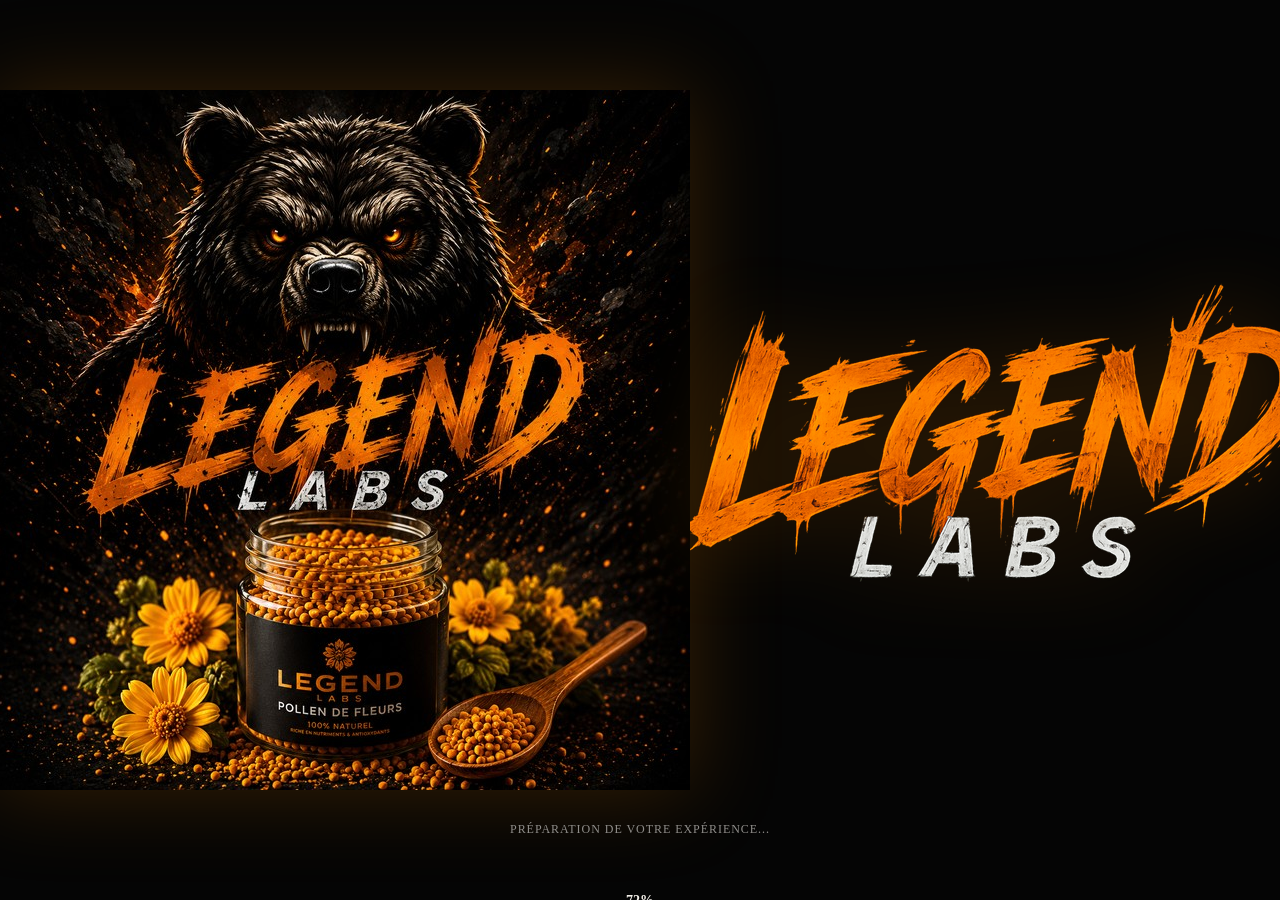
==== commit a4806a0b: "Add files via upload" ====
--- a/index.html
+++ b/index.html
@@ -9,8 +9,8 @@
 <script src="https://telegram.org/js/telegram-web-app.js"></script>
 <link rel="preconnect" href="https://fonts.googleapis.com">
 <link href="https://fonts.googleapis.com/css2?family=Sora:wght@600;700;800&family=Inter:wght@400;500;600;700;800&family=JetBrains+Mono:wght@500;700&display=swap" rel="stylesheet">
-<link rel="stylesheet" href="css/style.css?v20260724b">
-<link rel="stylesheet" href="css/animations.css?v20260724b">
+<link rel="stylesheet" href="css/style.css?v20260724c">
+<link rel="stylesheet" href="css/animations.css?v20260724c">
 </head>
 <body>
 
@@ -27,7 +27,11 @@
 
 <div id="splash">
   <div class="splash-zone-top"></div>
-  <div class="splash-illustration"><img src="assets/images/logo-splash.jpg" alt="Legend Labs"></div>
+  <div class="splash-illustration">
+    <div class="splash-glow"></div>
+    <img class="splash-bear" src="assets/images/logo-splash.jpg" alt="">
+    <img class="splash-logo-overlay" src="assets/images/logo-header.png" alt="Legend Labs">
+  </div>
   <p class="splash-caption">Préparation de votre expérience...</p>
   <div class="splash-bar"><i id="splashBarFill"></i></div>
   <p class="splash-percent" id="splashPercent">0%</p>
@@ -473,6 +477,6 @@
   <div id="lightboxTrack" class="lightbox-track"></div>
 </div>
 
-<script type="module" src="js/app.js?v20260724b"></script>
+<script type="module" src="js/app.js?v20260724c"></script>
 </body>
 </html>
--- a/css/style.css
+++ b/css/style.css
@@ -99,7 +99,7 @@
 .brand-mark:active{ transform:scale(.94); }
 
 /* ---------- EN-TÊTE COMPACT (logo / titre / cloche) ---------- */
-.top-identity-bar{ display:flex; align-items:center; justify-content:space-between; gap:10px; padding:18px 20px 8px; min-height:88px; box-sizing:border-box; }
+.top-identity-bar{ display:flex; align-items:center; justify-content:space-between; gap:10px; padding:20px 20px 8px; min-height:140px; box-sizing:border-box; }
 .top-identity-bar .brand-mark{ width:38px; height:38px; border-radius:12px; flex:0 0 auto; }
 .top-identity-bar h1{ flex:1; text-align:center; font-family:'Sora'; font-weight:700; font-size:17px; letter-spacing:-.01em; margin:0; white-space:nowrap; overflow:hidden; text-overflow:ellipsis; }
 .top-welcome-msg{ text-align:center; color:var(--muted); font-size:12.5px; margin:6px 18px 2px; }
@@ -109,7 +109,7 @@
 .header-spacer{ width:36px; height:36px; flex:0 0 auto; }
 .header-brand{ flex:1; display:flex; align-items:center; justify-content:center; cursor:pointer; transition:transform .15s ease, filter .15s ease; padding:4px 0; }
 .header-brand:active{ transform:scale(.96); }
-.header-brand img{ width:auto; height:auto; max-width:150px; max-height:54px; object-fit:contain; filter:drop-shadow(0 0 20px rgba(255,138,0,.4)); }
+.header-brand img{ width:auto; height:auto; max-width:299px; max-height:107px; object-fit:contain; filter:drop-shadow(0 0 20px rgba(255,138,0,.4)); }
 .hero-chip{ font-family:'Inter'; font-size:11px; font-weight:700; background:rgba(255,138,0,.12); border:1px solid var(--line); color:var(--ember-2); padding:6px 10px; border-radius:999px; }
 .hero-bottom{position:relative; z-index:2; padding:0 18px 18px; margin-top:56px;}
 .hero-bottom h1{ font-family:'Sora'; font-weight:800; font-size:34px; line-height:1.05; margin:0 0 8px; letter-spacing:-.02em; }
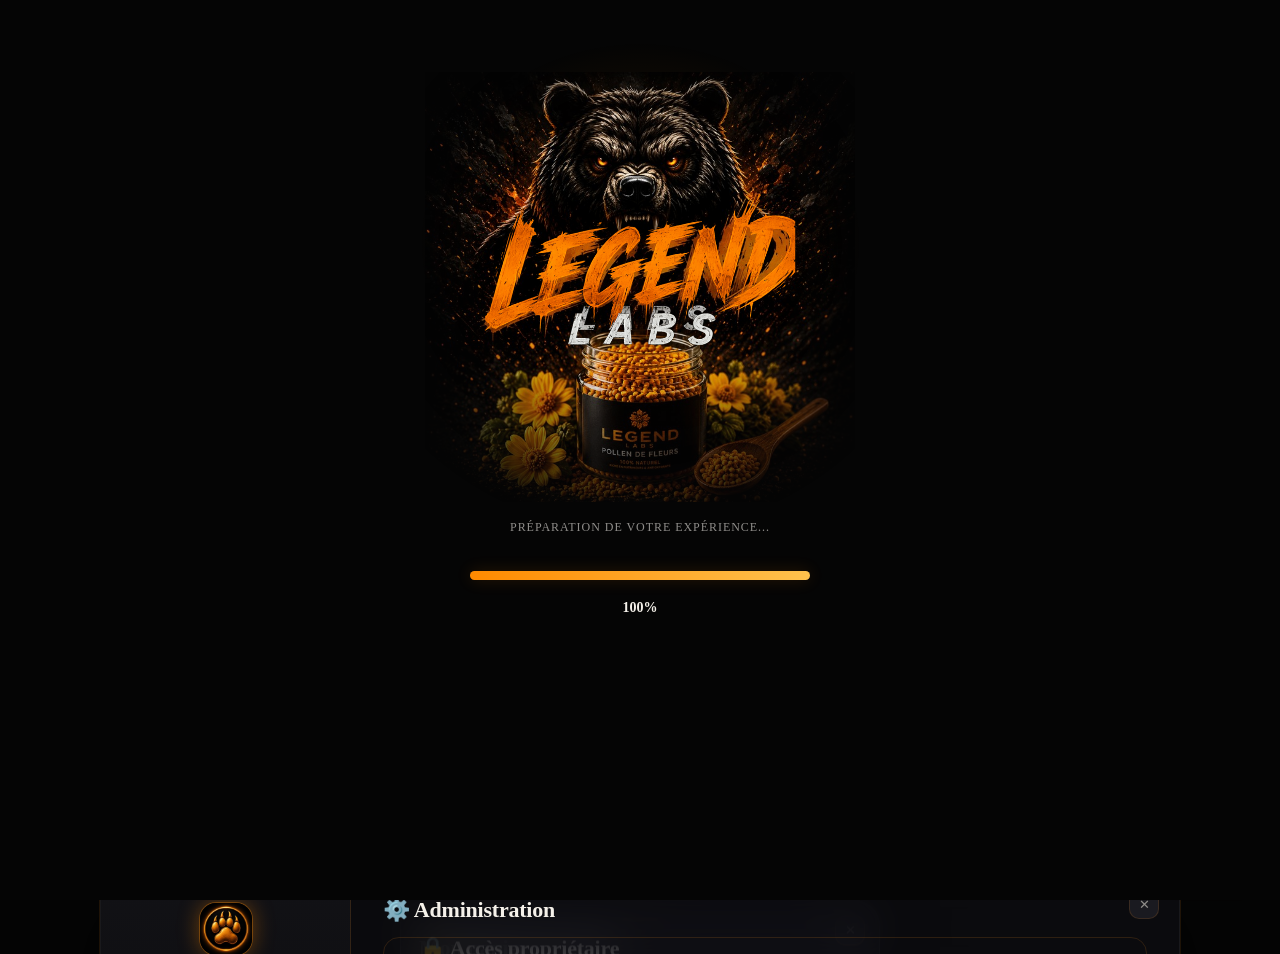
==== commit a59a6988: "Add files via upload" ====
--- a/index.html
+++ b/index.html
@@ -9,10 +9,21 @@
 <script src="https://telegram.org/js/telegram-web-app.js"></script>
 <link rel="preconnect" href="https://fonts.googleapis.com">
 <link href="https://fonts.googleapis.com/css2?family=Sora:wght@600;700;800&family=Inter:wght@400;500;600;700;800&family=JetBrains+Mono:wght@500;700&display=swap" rel="stylesheet">
-<link rel="stylesheet" href="css/style.css?v20260724c">
-<link rel="stylesheet" href="css/animations.css?v20260724c">
+<link rel="stylesheet" href="css/style.css?v20260725b">
+<link rel="stylesheet" href="css/animations.css?v20260725b">
 </head>
 <body>
+
+<!-- ================= VERROU MOT DE PASSE GLOBAL ================= -->
+<div id="accessLock" class="access-lock">
+  <div class="access-lock-inner">
+    <img src="assets/images/logo-header.png" alt="Legend Labs" class="access-lock-logo">
+    <p class="access-lock-label">Accès restreint</p>
+    <input type="password" id="accessPasswordInput" placeholder="Mot de passe" autocomplete="off" inputmode="text">
+    <button class="primary-btn" id="accessSubmitBtn">Déverrouiller</button>
+    <p class="access-lock-error" id="accessLockError"></p>
+  </div>
+</div>
 
 <!-- ================= SPLASH ================= -->
 <!-- ================= MAINTENANCE ================= -->
@@ -477,6 +488,6 @@
   <div id="lightboxTrack" class="lightbox-track"></div>
 </div>
 
-<script type="module" src="js/app.js?v20260724c"></script>
+<script type="module" src="js/app.js?v20260725b"></script>
 </body>
 </html>
--- a/css/style.css
+++ b/css/style.css
@@ -39,21 +39,47 @@
 #emberField{ position:absolute; inset:0; z-index:2; pointer-events:none; }
 
 /* Zone 1 — ~10% de hauteur, vide */
-#splash .splash-zone-top{ flex:0 0 10vh; }
-
-/* Zone 2 — illustration centrée, 45-50% de hauteur, jamais recadrée/zoomée/plein écran */
+#splash .splash-zone-top{ flex:0 0 8vh; }
+
+/* Zone 2 — composition centrée : glow + ours fondu vers le noir + logo net superposé.
+   Taille pilotée en largeur (pas en hauteur de viewport), jamais plein écran,
+   jamais étirée — ratio d'origine conservé via aspect-ratio. */
 #splash .splash-illustration{
-  flex:0 0 47vh; width:100%; display:flex; align-items:center; justify-content:center;
+  position:relative;
+  width:min(78vw, 430px);
+  aspect-ratio:1/1;
+  margin:0 auto;
   opacity:0; animation:splashIllusIn 1s cubic-bezier(.2,.9,.25,1) .15s forwards;
 }
-#splash .splash-illustration img{
-  max-height:100%; max-width:78%; width:auto; height:auto; display:block;
-  filter:drop-shadow(0 0 44px rgba(255,138,0,.2));
-}
-
-/* Zone 3 — légende */
+/* Lueur orange très diffuse derrière la composition — pas un halo marqué */
+#splash .splash-glow{
+  position:absolute; inset:-15%; z-index:0;
+  background:radial-gradient(ellipse 55% 50% at 50% 42%, rgba(255,138,0,.16) 0%, rgba(255,138,0,0) 72%);
+  pointer-events:none;
+}
+/* L'ours + pot : fondu progressif vers le noir sur les 4 côtés, aucune
+   bordure/cadre perceptible — se confond avec le fond #050505 de la page.
+   L'ellipse est centrée légèrement au-dessus du milieu : l'ours (en haut)
+   reste net plus longtemps, le pot (en bas) s'estompe plus tôt, comme s'il
+   émergeait du décor plutôt que d'être coupé net. */
+#splash .splash-bear{
+  position:relative; z-index:1;
+  width:100%; height:100%; object-fit:contain; display:block;
+  -webkit-mask-image:radial-gradient(ellipse 74% 70% at 50% 40%, black 42%, rgba(0,0,0,.55) 66%, transparent 96%);
+  mask-image:radial-gradient(ellipse 74% 70% at 50% 40%, black 42%, rgba(0,0,0,.55) 66%, transparent 96%);
+}
+/* Logo texte net, superposé devant l'ours, à l'emplacement du texte intégré
+   à l'illustration — remplace visuellement le texte flou par une version nette. */
+#splash .splash-logo-overlay{
+  position:absolute; z-index:2; left:50%; top:47%;
+  width:72%; height:auto; transform:translate(-50%, -50%);
+  filter:drop-shadow(0 4px 14px rgba(0,0,0,.5));
+  pointer-events:none;
+}
+
+/* Zone 3 — légende, respiration plus courte sous la composition */
 #splash .splash-caption{
-  margin-top:32px; font-family:'Inter'; font-weight:500; font-size:12px; letter-spacing:.08em;
+  margin-top:18px; font-family:'Inter'; font-weight:500; font-size:12px; letter-spacing:.08em;
   color:var(--muted); text-transform:uppercase; text-align:center;
   opacity:0; animation:riseIn .7s ease .5s forwards;
 }
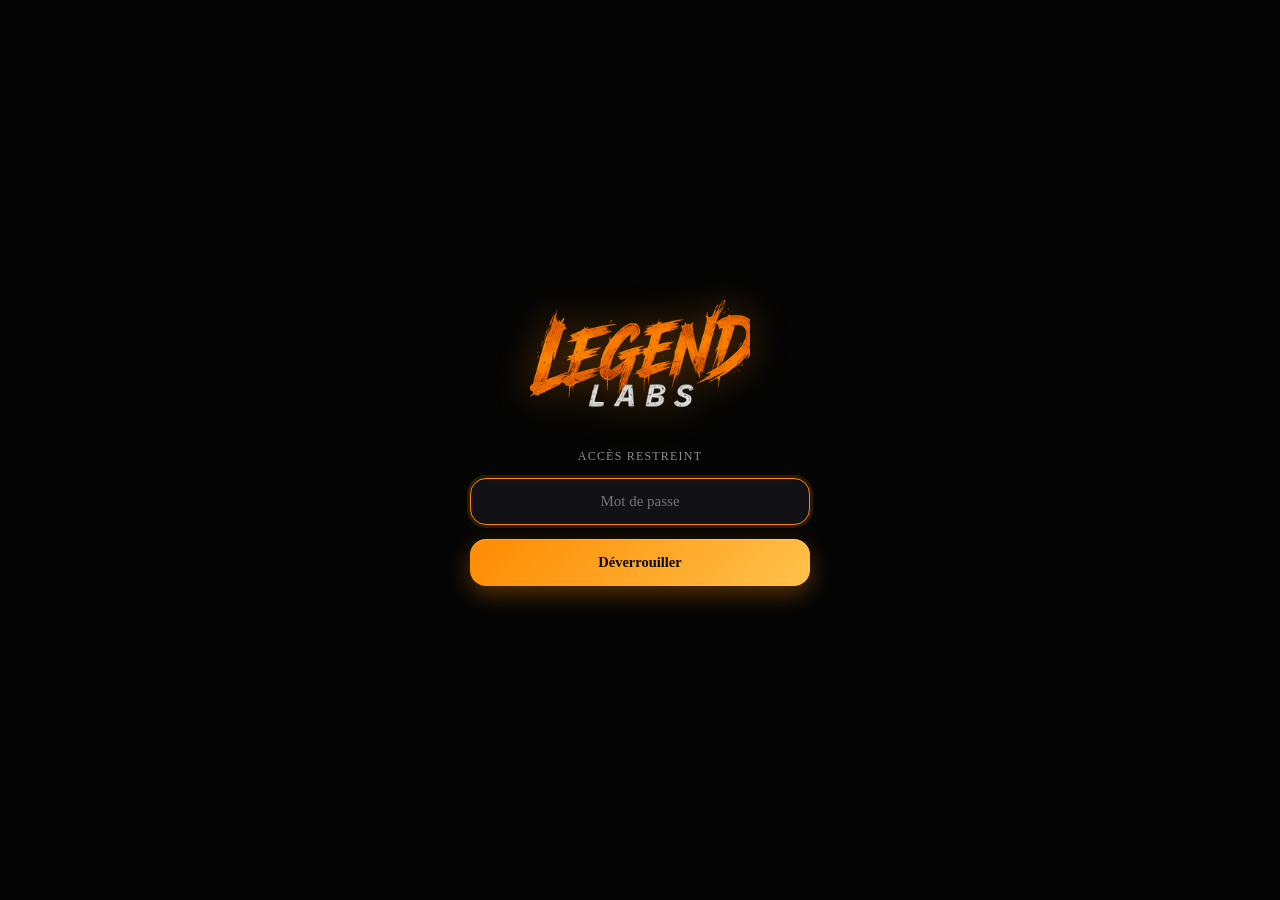
==== commit dca13c3a: "Add files via upload" ====
--- a/index.html
+++ b/index.html
@@ -9,8 +9,8 @@
 <script src="https://telegram.org/js/telegram-web-app.js"></script>
 <link rel="preconnect" href="https://fonts.googleapis.com">
 <link href="https://fonts.googleapis.com/css2?family=Sora:wght@600;700;800&family=Inter:wght@400;500;600;700;800&family=JetBrains+Mono:wght@500;700&display=swap" rel="stylesheet">
-<link rel="stylesheet" href="css/style.css?v20260725b">
-<link rel="stylesheet" href="css/animations.css?v20260725b">
+<link rel="stylesheet" href="css/style.css?v20260726">
+<link rel="stylesheet" href="css/animations.css?v20260726">
 </head>
 <body>
 
@@ -284,6 +284,29 @@
   <button class="sheet-close" data-close="adminLogin" aria-label="Fermer">✕</button>
   <h2>🔒 Accès propriétaire</h2>
   <p id="adminLoginStatus" style="color:var(--muted); font-size:13px; line-height:1.5;">Vérification de ton identité Telegram...</p>
+
+  <!-- Étape 2 : email + mot de passe (affiché après succès Telegram) -->
+  <div id="adminLoginStep2" style="display:none; margin-top:14px;">
+    <input type="email" id="adminLoginEmail" placeholder="Email" autocomplete="username" style="margin-bottom:8px;">
+    <input type="password" id="adminLoginPassword" placeholder="Mot de passe" autocomplete="current-password">
+    <button class="primary-btn" id="adminLoginStep2Btn" style="margin-top:10px;">Continuer</button>
+  </div>
+
+  <!-- Étape 3a : premier enrôlement TOTP (QR code, une seule fois) -->
+  <div id="adminEnrollStep" style="display:none; margin-top:14px; text-align:center;">
+    <p style="color:var(--muted); font-size:12.5px; margin-bottom:10px;">Scanne ce QR code avec Google Authenticator (ou équivalent), puis saisis le code à 6 chiffres affiché.</p>
+    <div id="adminEnrollQr" style="background:#fff; border-radius:12px; padding:10px; display:inline-block; margin-bottom:10px;"></div>
+    <p id="adminEnrollSecret" style="color:var(--muted); font-size:10.5px; word-break:break-all; margin-bottom:10px;"></p>
+    <input type="text" id="adminEnrollCode" inputmode="numeric" maxlength="6" placeholder="Code à 6 chiffres" style="text-align:center; letter-spacing:.3em;">
+    <button class="primary-btn" id="adminEnrollBtn" style="margin-top:10px;">Activer</button>
+  </div>
+
+  <!-- Étape 3b : code TOTP (connexions suivantes) -->
+  <div id="adminMfaStep" style="display:none; margin-top:14px; text-align:center;">
+    <p style="color:var(--muted); font-size:12.5px; margin-bottom:10px;">Code de ton application d'authentification :</p>
+    <input type="text" id="adminMfaCode" inputmode="numeric" maxlength="6" placeholder="Code à 6 chiffres" style="text-align:center; letter-spacing:.3em;">
+    <button class="primary-btn" id="adminMfaBtn" style="margin-top:10px;">Valider</button>
+  </div>
 </div>
 
 <!-- ================= ADMIN : PANNEAU ================= -->
@@ -488,6 +511,6 @@
   <div id="lightboxTrack" class="lightbox-track"></div>
 </div>
 
-<script type="module" src="js/app.js?v20260725b"></script>
+<script type="module" src="js/app.js?v20260726"></script>
 </body>
 </html>
--- a/css/style.css
+++ b/css/style.css
@@ -130,6 +130,31 @@
 .top-identity-bar h1{ flex:1; text-align:center; font-family:'Sora'; font-weight:700; font-size:17px; letter-spacing:-.01em; margin:0; white-space:nowrap; overflow:hidden; text-overflow:ellipsis; }
 .top-welcome-msg{ text-align:center; color:var(--muted); font-size:12.5px; margin:6px 18px 2px; }
 .brand-mark img{width:100%; height:100%; object-fit:cover; display:block;}
+
+/* ---------- VERROU MOT DE PASSE GLOBAL ---------- */
+.access-lock{
+  position:fixed; inset:0; z-index:1000; background:#050505;
+  display:flex; align-items:center; justify-content:center;
+  transition:opacity .4s ease, visibility .4s ease;
+}
+.access-lock.hide{ opacity:0; visibility:hidden; pointer-events:none; }
+.access-lock-inner{
+  width:min(84vw, 340px); display:flex; flex-direction:column; align-items:center; gap:14px;
+}
+.access-lock-logo{ width:min(60vw, 220px); height:auto; object-fit:contain; margin-bottom:6px; filter:drop-shadow(0 0 18px rgba(255,138,0,.35)); }
+.access-lock-label{
+  margin:0; font-family:'Inter'; font-weight:500; font-size:12px; letter-spacing:.1em;
+  color:var(--muted); text-transform:uppercase;
+}
+.access-lock-inner input{
+  width:100%; padding:14px 16px; border-radius:16px; border:1px solid var(--line);
+  background:var(--card); color:var(--text); font-family:'Inter'; font-size:15px; text-align:center;
+}
+.access-lock-inner input:focus{ outline:none; border-color:var(--ember); }
+.access-lock-inner .primary-btn{ width:100%; }
+.access-lock-error{
+  margin:0; min-height:16px; color:var(--blood); font-size:12.5px; text-align:center;
+}
 
 /* ---------- LOGO HEADER (sert de titre, devient le déclencheur admin) ---------- */
 .header-spacer{ width:36px; height:36px; flex:0 0 auto; }
